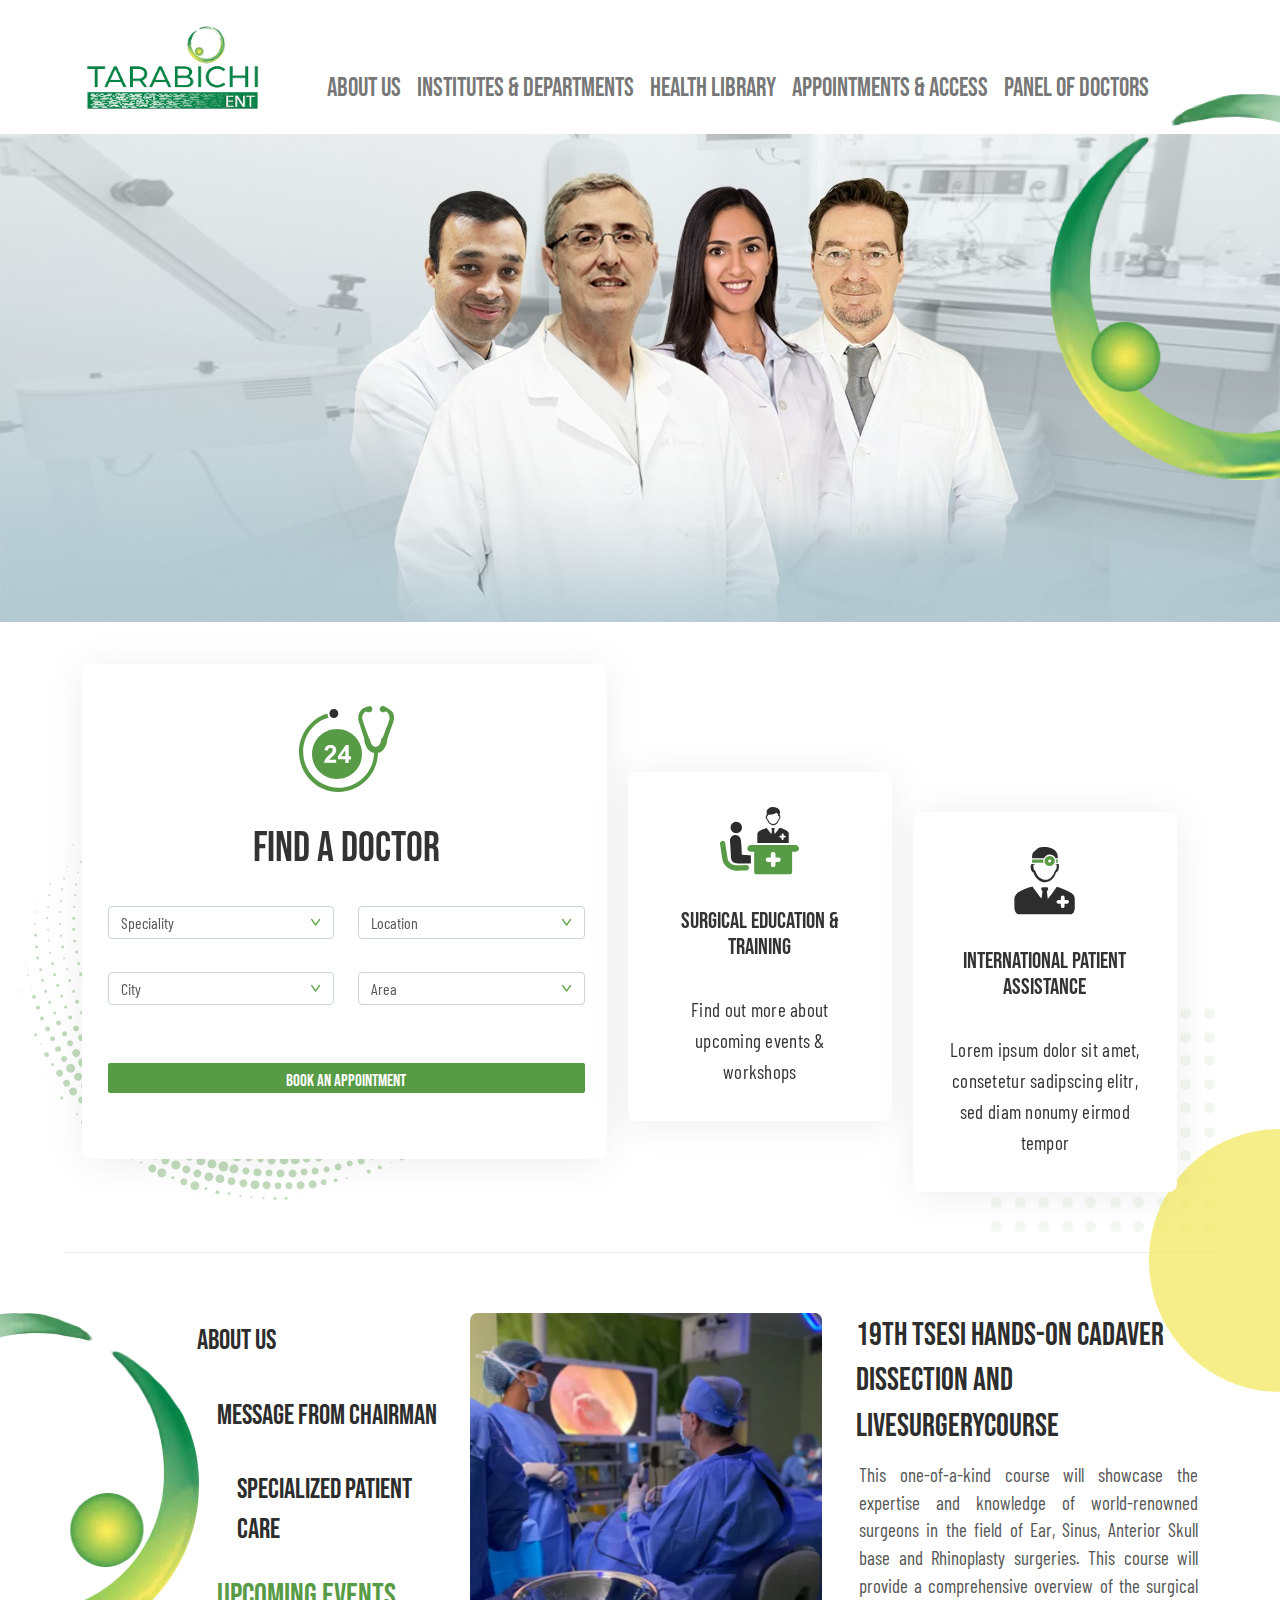
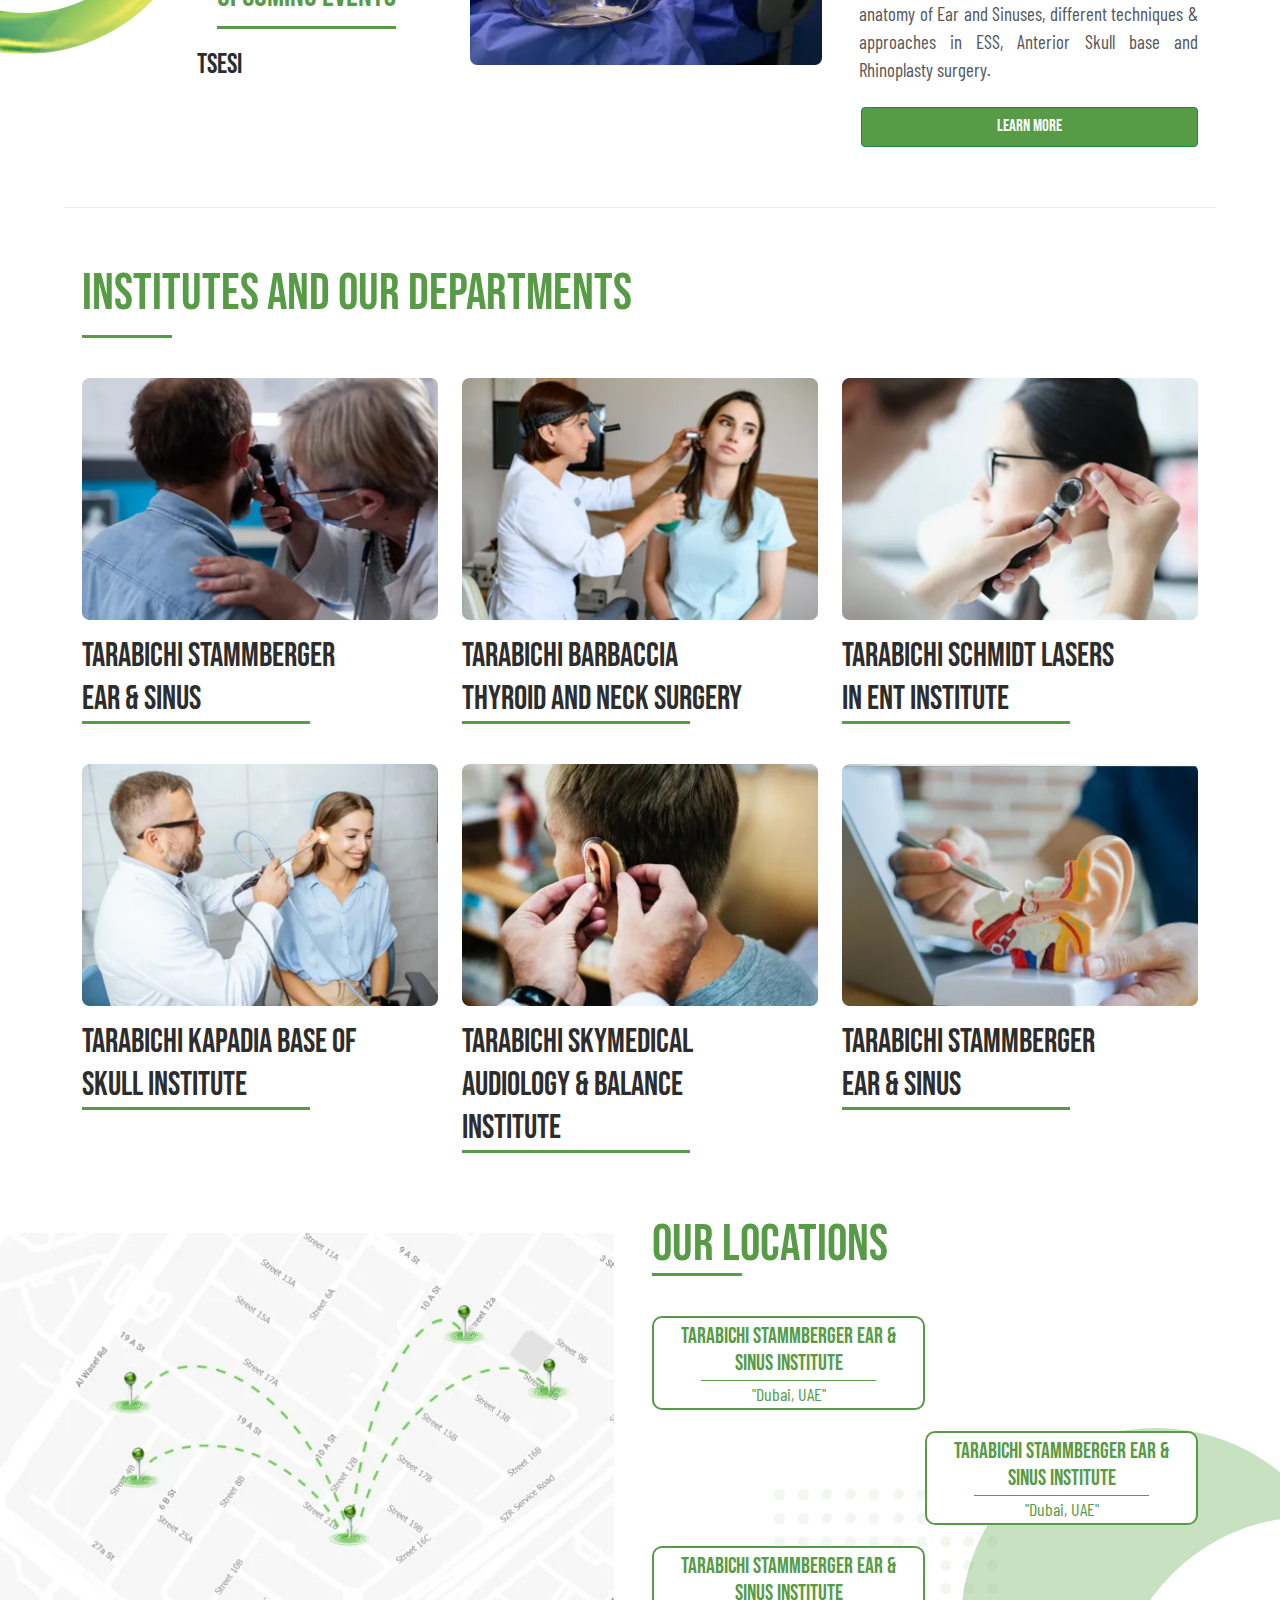
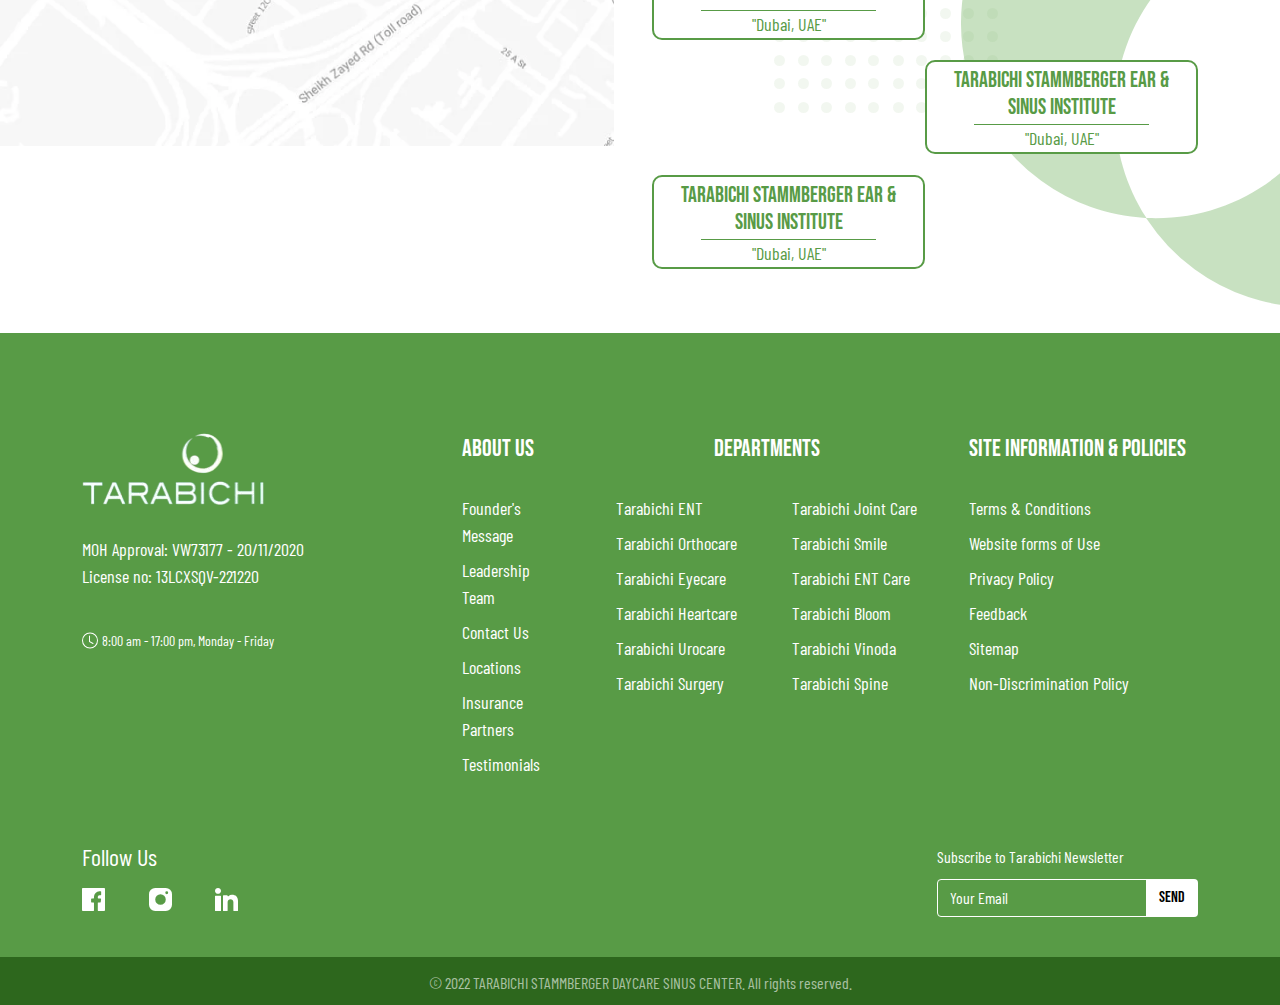
==== index.html @ d10fc3f1 "TOS start" ====
<!DOCTYPE html>
<html lang="en">
  <head>
    <meta charset="UTF-8" />
    <meta http-equiv="X-UA-Compatible" content="IE=edge" />
    <meta name="viewport" content="width=device-width, initial-scale=1.0" />
    <title>Tarabichi | Home</title>
    <link rel="stylesheet" href="assets/css/bootstrap.min.css" />
    <link rel="stylesheet" href="assets/css/home.css" />
  </head>
  <body>
    <!-- nav menu start -->
    <nav class="navbar navbar-expand-lg navbar-light bg-white">
      <div class="container">
        <a class="navbar-brand" href="/">
          <img src="assets/img/logo.svg" alt="" />
        </a>
        <button
          class="navbar-toggler"
          type="button"
          data-bs-toggle="collapse"
          data-bs-target="#navbarSupportedContent"
          aria-controls="navbarSupportedContent"
          aria-expanded="false"
          aria-label="Toggle navigation"
        >
          <span class="navbar-toggler-icon"></span>
        </button>
        <div
          class="collapse navbar-collapse justify-content-around"
          id="navbarSupportedContent"
        >
          <ul class="navbar-nav me-0 mb-2 mb-lg-0">
            <li class="nav-item">
              <a class="nav-link F-head" aria-current="page" href="about.html"
                >About us
              </a>
            </li>
            <li class="nav-item">
              <a class="nav-link F-head" href="institutes&Departments.html"
                >institutes & Departments</a
              >
            </li>
            <li class="nav-item">
              <a class="nav-link F-head" href="health-library.html"
                >health library</a
              >
            </li>
            <li class="nav-item">
              <a class="nav-link F-head" href="Appointment.html"
                >Appointments & Access</a
              >
            </li>
            <li class="nav-item">
              <a class="nav-link F-head" href="panel.html">Panel Of Doctors</a>
            </li>
          </ul>
        </div>
      </div>
    </nav>
    <!-- nav menu end -->

    <!-- Hero start -->
    <section class="hero">
      <div class="banner position-relative">
        <div
          id="carouselExampleFade"
          class="carousel slide"
          data-bs-ride="carousel"
          data-bs-interval="3000"
          data-bs-pause="false"
        >
          <div class="carousel-inner">
            <div class="carousel-item active">
              <img
                src="assets/img/banner.jpeg"
                class="d-block w-100"
                alt="banner1"
              />
            </div>
            <div class="carousel-item">
              <img
                src="assets/img/Banner1.jpeg"
                class="d-block w-100"
                alt="banner1"
              />
            </div>
            <div class="carousel-item">
              <img
                src="assets/img/Banner2.jpeg"
                class="d-block w-100"
                alt="banner2"
              />
            </div>
            <div class="carousel-item">
              <img
                src="assets/img/Banner3.jpg"
                class="d-block w-100"
                alt="banner3"
              />
            </div>
          </div>
        </div>
        <img
          src="assets/img/right-arch.webp"
          class="position-absolute right-arch d-none d-md-block"
          alt="logo icon"
        />
        <img
          src="assets/img/inner-ball.webp"
          class="position-absolute banner-green-ball d-none d-md-block"
          alt="logo icon ball"
        />
      </div>
    </section>

    <!-- find a doctor start -->
    <section class="find-a-doctor position-relative">
      <div class="container text-center d-md-flex align-items-start">
        <div class="scalable T-large mt-n100">
          <img src="assets/img/find-a-doctor-icon.svg" alt="icon" />
          <h1 class="title">Find a Doctor</h1>
          <form action="">
            <div class="row">
              <div class="col-md-6">
                <select class="form-select" aria-label="Default select example">
                  <option selected>Speciality</option>
                  <option value="1">One</option>
                  <option value="2">Two</option>
                  <option value="3">Three</option>
                </select>
              </div>
              <div class="col-md-6">
                <select class="form-select" aria-label="Default select example">
                  <option selected>Location</option>
                  <option value="1">One</option>
                  <option value="2">Two</option>
                  <option value="3">Three</option>
                </select>
              </div>
            </div>
            <div class="row">
              <div class="col-md-6">
                <select class="form-select" aria-label="Default select example">
                  <option selected>City</option>
                  <option value="1">One</option>
                  <option value="2">Two</option>
                  <option value="3">Three</option>
                </select>
              </div>
              <div class="col-md-6">
                <select class="form-select" aria-label="Default select example">
                  <option selected>Area</option>
                  <option value="1">One</option>
                  <option value="2">Two</option>
                  <option value="3">Three</option>
                </select>
              </div>
            </div>
            <button type="submit" class="Book-an-Appointment">
              Book an Appointment
            </button>
          </form>
        </div>
        <div class="scalable T-small mt-5 mt-md-2">
          <img src="assets/img/doctor-icon.svg" alt="icon" />
          <h1 class="title">Surgical Education & Training</h1>
          <p class="desc">Find out more about upcoming events & workshops</p>
        </div>
        <div class="scalable T-small mt-5 mt-md-5">
          <img src="assets/img/inter-icon.svg" alt="icon" />
          <h1 class="title">international patient assistance</h1>
          <p class="desc">
            Lorem ipsum dolor sit amet, consetetur sadipscing elitr, sed diam
            nonumy eirmod tempor
          </p>
        </div>
      </div>
      <img
        src="assets/img/pattern-circle.svg"
        alt="pattern"
        class="position-absolute pattern-circle img-fluid"
      />
      <img
        src="assets/img/pattern.svg"
        alt="pattern"
        class="position-absolute pattern"
      />
      <img
        src="assets/img/half-yellow-circle.svg"
        alt="pattern"
        class="position-absolute half-circle"
      />
    </section>
    <div class="divider"></div>
    <!-- about us start -->
    <!-- PC view -->
    <section class="about-us position-relative">
      <img
        src="assets/img/green-ball.webp"
        alt="logo ball"
        id="ball"
        class="d-none d-md-block"
      />
      <div class="container">
        <div class="d-md-flex align-items-start">
          <div
            class="nav flex-column nav-pills me-3 col-md-4"
            id="v-pills-tab"
            role="tablist"
            aria-orientation="vertical"
          >
            <a class="nav-link" href="/about.html" data-ball="first">
              About Us
            </a>
            <button
              class="nav-link"
              id="v-pills-message-tab"
              data-bs-toggle="pill"
              data-bs-target="#v-pills-message"
              type="button"
              role="tab"
              aria-controls="v-pills-message"
              aria-selected="false"
              data-ball="sec"
            >
              message from chairman
            </button>
            <button
              class="nav-link"
              id="v-pills-Specialized-tab"
              data-bs-toggle="pill"
              data-bs-target="#v-pills-Specialized"
              type="button"
              role="tab"
              aria-controls="v-pills-Specialized"
              aria-selected="false"
              data-ball="third"
            >
              Specialized Patient Care
            </button>
            <button
              class="nav-link active"
              id="v-pills-Events-tab"
              data-bs-toggle="pill"
              data-bs-target="#v-pills-Events"
              type="button"
              role="tab"
              aria-controls="v-pills-Events"
              aria-selected="false"
              data-ball="fourth"
            >
              Upcoming Events
            </button>
            <button
              class="nav-link"
              id="v-pills-tsesi-tab"
              data-bs-toggle="pill"
              data-bs-target="#v-pills-tsesi"
              type="button"
              role="tab"
              aria-controls="v-pills-tsesi"
              aria-selected="false"
              data-ball="fifth"
            >
              tsesi
            </button>
          </div>
          <div class="tab-content" id="v-pills-tabContent">
            <div
              class="tab-pane fade"
              id="v-pills-message"
              role="tabpanel"
              aria-labelledby="v-pills-message-tab"
            >
              <div class="row">
                <div class="col-md-6">
                  <img src="assets/img/tab1.webp" alt="doctors image" />
                </div>
                <div
                  class="col-md-6 d-flex flex-column justify-content-between"
                >
                  <h2 class="title">
                    19th TSESI Hands-On Cadaver Dissection And LiveSurgeryCourse
                  </h2>
                  <p class="desc">
                    This one-of-a-kind course will showcase the expertise and
                    knowledge of world-renowned surgeons in the field of Ear,
                    Sinus, Anterior Skull base and Rhinoplasty surgeries. This
                    course will provide a comprehensive overview of the surgical
                    anatomy of Ear and Sinuses, different techniques &
                    approaches in ESS, Anterior Skull base and Rhinoplasty
                    surgery.
                  </p>
                  <div class="d-grid gap-2">
                    <button class="btn btn-success" type="button">
                      Learn More
                    </button>
                  </div>
                </div>
              </div>
            </div>
            <div
              class="tab-pane fade"
              id="v-pills-Specialized"
              role="tabpanel"
              aria-labelledby="v-pills-Specialized-tab"
            >
              <div class="row">
                <div class="col-md-6">
                  <img src="assets/img/tab1.webp" alt="doctors image" />
                </div>
                <div
                  class="col-md-6 d-flex flex-column justify-content-between"
                >
                  <h2 class="title">
                    19th TSESI Hands-On Cadaver Dissection And LiveSurgeryCourse
                  </h2>
                  <p class="desc">
                    This one-of-a-kind course will showcase the expertise and
                    knowledge of world-renowned surgeons in the field of Ear,
                    Sinus, Anterior Skull base and Rhinoplasty surgeries. This
                    course will provide a comprehensive overview of the surgical
                    anatomy of Ear and Sinuses, different techniques &
                    approaches in ESS, Anterior Skull base and Rhinoplasty
                    surgery.
                  </p>
                  <div class="d-grid gap-2">
                    <button class="btn btn-success" type="button">
                      Learn More
                    </button>
                  </div>
                </div>
              </div>
            </div>
            <div
              class="tab-pane fade show active"
              id="v-pills-Events"
              role="tabpanel"
              aria-labelledby="v-pills-Events-tab"
            >
              <div class="row">
                <div class="col-md-6">
                  <img src="assets/img/tab1.webp" alt="doctors image" />
                </div>
                <div
                  class="col-md-6 d-flex flex-column justify-content-between"
                >
                  <h2 class="title">
                    19th TSESI Hands-On Cadaver Dissection And LiveSurgeryCourse
                  </h2>
                  <p class="desc">
                    This one-of-a-kind course will showcase the expertise and
                    knowledge of world-renowned surgeons in the field of Ear,
                    Sinus, Anterior Skull base and Rhinoplasty surgeries. This
                    course will provide a comprehensive overview of the surgical
                    anatomy of Ear and Sinuses, different techniques &
                    approaches in ESS, Anterior Skull base and Rhinoplasty
                    surgery.
                  </p>
                  <div class="d-grid gap-2">
                    <button class="btn btn-success" type="button">
                      Learn More
                    </button>
                  </div>
                </div>
              </div>
            </div>
            <div
              class="tab-pane fade"
              id="v-pills-tsesi"
              role="tabpanel"
              aria-labelledby="v-pills-tsesi-tab"
            >
              <div class="row">
                <div class="col-md-6">
                  <img src="assets/img/tab1.webp" alt="doctors image" />
                </div>
                <div
                  class="col-md-6 d-flex flex-column justify-content-between"
                >
                  <h2 class="title">
                    19th TSESI Hands-On Cadaver Dissection And LiveSurgeryCourse
                  </h2>
                  <p class="desc">
                    This one-of-a-kind course will showcase the expertise and
                    knowledge of world-renowned surgeons in the field of Ear,
                    Sinus, Anterior Skull base and Rhinoplasty surgeries. This
                    course will provide a comprehensive overview of the surgical
                    anatomy of Ear and Sinuses, different techniques &
                    approaches in ESS, Anterior Skull base and Rhinoplasty
                    surgery.
                  </p>
                  <div class="d-grid gap-2">
                    <button class="btn btn-success" type="button">
                      Learn More
                    </button>
                  </div>
                </div>
              </div>
            </div>
          </div>
        </div>
      </div>
    </section>
    <div class="divider"></div>
    <!-- Institutes start -->
    <section class="Institutes">
      <div class="container">
        <a href="institutes&Departments.html"
          ><h2 class="title">Institutes and our departments</h2></a
        >
        <div class="row">
          <div class="col-md-4">
            <a href="#">
              <div class="spe-box">
                <img src="assets/img/ear1.webp" alt="speciality image" />
                <h3>Tarabichi Stammberger Ear & Sinus</h3>
              </div>
            </a>
          </div>
          <div class="col-md-4">
            <a href="#"
              ><div class="spe-box">
                <img src="assets/img/ear2.webp" alt="speciality image" />
                <h3>Tarabichi Barbaccia Thyroid And Neck Surgery</h3>
              </div></a
            >
          </div>
          <div class="col-md-4">
            <a href="#"
              ><div class="spe-box">
                <img src="assets/img/ear3.webp" alt="speciality image" />
                <h3>Tarabichi Schmidt Lasers in ENT Institute</h3>
              </div></a
            >
          </div>
          <div class="col-md-4">
            <a href="#"
              ><div class="spe-box">
                <img src="assets/img/ear4.webp" alt="speciality image" />
                <h3>Tarabichi Kapadia Base of Skull Institute</h3>
              </div></a
            >
          </div>
          <div class="col-md-4">
            <a href="#"
              ><div class="spe-box">
                <img src="assets/img/ear5.webp" alt="speciality image" />
                <h3>Tarabichi Skymedical Audiology & Balance Institute</h3>
              </div></a
            >
          </div>
          <div class="col-md-4">
            <a href="#"
              ><div class="spe-box">
                <img src="assets/img/ear6.webp" alt="speciality image" />
                <h3>Tarabichi Stammberger Ear & Sinus</h3>
              </div></a
            >
          </div>
        </div>
      </div>
    </section>

    <!-- Locations start -->
    <section class="locations position-relative">
      <img
        src="assets/img/map.webp"
        alt="map"
        class="position-absolute top-0 start-0 d-none d-md-block"
        width="48%"
      />
      <div class="container">
        <div class="row justify-content-end">
          <div class="col-md-6 d-md-none">
            <img src="assets/img/map.webp" alt="map" class="img-fluid" />
          </div>
          <div class="col-md-6">
            <h2 class="title">Our Locations</h2>
            <div class="cards d-flex flex-column justify-content-between">
              <a href="#" class="address text-center">
                <h4>TARABICHI STAMMBERGER EAR & SINUS INSTITUTE</h4>
                <h5>"Dubai, UAE"</h5>
              </a>
              <a href="#" class="address text-center align-self-end">
                <h4>TARABICHI STAMMBERGER EAR & SINUS INSTITUTE</h4>
                <h5>"Dubai, UAE"</h5>
              </a>
              <a href="#" class="address text-center">
                <h4>TARABICHI STAMMBERGER EAR & SINUS INSTITUTE</h4>
                <h5>"Dubai, UAE"</h5>
              </a>
              <a href="#" class="address text-center align-self-end">
                <h4>TARABICHI STAMMBERGER EAR & SINUS INSTITUTE</h4>
                <h5>"Dubai, UAE"</h5>
              </a>
              <a href="#" class="address text-center">
                <h4>TARABICHI STAMMBERGER EAR & SINUS INSTITUTE</h4>
                <h5>"Dubai, UAE"</h5>
              </a>
            </div>
          </div>
        </div>
      </div>
      <img
        src="assets/img/pattern.svg"
        alt="pattern"
        class="position-absolute pattern"
      />
      <img
        src="assets/img/locations-bg.svg"
        alt="pattern"
        class="position-absolute infinity"
      />
    </section>
    <footer class="text-white">
      <div class="container">
        <div class="row">
          <div class="col-md-4">
            <img src="assets/img/logo-w.webp" alt="White logo" />
            <p class="info">
              MOH Approval: VW73177 - 20/11/2020 <br />
              License no: 13LCXSQV-221220
            </p>
            <p class="time d-flex">
              <img src="assets/img/clock.svg" alt="clock" class="pe-1" /> 8:00
              am - 17:00 pm, Monday - Friday
            </p>
          </div>
          <div class="col-md-8">
            <div class="row">
              <div class="col-md-2">
                <h5>about us</h5>
                <ul>
                  <li><a href="#"> Founder's Message</a></li>
                  <li><a href="#"> Leadership Team</a></li>
                  <li><a href="#"> Contact Us</a></li>
                  <li><a href="#"> Locations</a></li>
                  <li><a href="#"> Insurance Partners</a></li>
                  <li><a href="#"> Testimonials</a></li>
                </ul>
              </div>
              <div class="col-md-6">
                <h5 class="text-md-center">Departments</h5>
                <div
                  class="d-flex justify-content-between justify-content-md-around"
                >
                  <ul>
                    <li><a href="#"> Tarabichi ENT</a></li>
                    <li><a href="#"> Tarabichi Orthocare</a></li>
                    <li><a href="#"> Tarabichi Eyecare</a></li>
                    <li><a href="#"> Tarabichi Heartcare</a></li>
                    <li><a href="#"> Tarabichi Urocare</a></li>
                    <li><a href="#"> Tarabichi Surgery</a></li>
                  </ul>
                  <ul>
                    <li><a href="#"> Tarabichi Joint Care</a></li>
                    <li><a href="#"> Tarabichi Smile</a></li>
                    <li><a href="#"> Tarabichi ENT Care</a></li>
                    <li><a href="#"> Tarabichi Bloom</a></li>
                    <li><a href="#"> Tarabichi Vinoda</a></li>
                    <li><a href="#"> Tarabichi Spine</a></li>
                  </ul>
                </div>
              </div>
              <div class="col-md-4">
                <h5>Site Information & Policies</h5>
                <ul>
                  <li><a href="TOS.html">Terms & Conditions</a></li>
                  <li><a href="#"> Website forms of Use</a></li>
                  <li><a href="#"> Privacy Policy</a></li>
                  <li><a href="#"> Feedback</a></li>
                  <li><a href="#"> Sitemap</a></li>
                  <li><a href="#"> Non-Discrimination Policy</a></li>
                </ul>
              </div>
            </div>
          </div>
        </div>
        <div class="row pt-5 pb-4 justify-content-between">
          <div class="col-md-6">
            <h4 class="social-h">Follow Us</h4>
            <div class="social">
              <a href="#"
                ><img src="assets/img/facebook.svg" alt="facebook"
              /></a>
              <a href="#"
                ><img src="assets/img/instagram.svg" alt="instagram"
              /></a>
              <a href="#"
                ><img src="assets/img/linkedin.svg" alt="linkedin"
              /></a>
            </div>
          </div>
          <div class="col-md-3">
            <h4 class="Subscribe pt-4 pt-md-0">
              Subscribe to Tarabichi Newsletter
            </h4>
            <form action="#">
              <div class="input-group mb-3">
                <input
                  type="text"
                  class="form-control"
                  placeholder="Your Email"
                />
                <button class="btn" type="submit">Send</button>
              </div>
            </form>
          </div>
        </div>
      </div>
      <div class="copyright text-center">
        <p class="m-0 pb-2 pt-1">
          © 2022 TARABICHI STAMMBERGER DAYCARE SINUS CENTER. All rights
          reserved.
        </p>
      </div>
    </footer>
    <script src="assets/js/bootstrap.min.js"></script>
    <script src="assets/js/jquery.js"></script>
    <script src="assets/js/main.js"></script>
  </body>
</html>
---- assets/css/home.css ----
* {
  padding: 0;
  margin: 0;
}

:root {
  --greyish-brown: #565656;
  --mid-green: #589b46;
  --vibrant-green-8: rgba(34, 216, 9, 0.08);
  --green: #3cb71b;
  --off-white: #f9fcf8;
  --yellowish-tan: #f6ef89;
  --text:#333;
}

@font-face {
  font-family: BebasNeue;
  src: url(../fonts/BebasNeue-Regular.ttf);
}

@font-face {
  font-family: BarlowCondensed;
  src: url(../fonts/BarlowCondensed-Regular.ttf);
}

body {
  font-family: BarlowCondensed, sans-serif;
}

.C-green {
  color: var(--mid-green) !important;
}

.F-head {
  font-family: BebasNeue, sans-serif;
}

.mt-n100 {
  margin-top: -100px !important;
}

@media (max-width: 786px) {
  .mt-n100 {
    margin-top: 0 !important;
  }
}

.divider {
  width: 90%;
  height: 1px;
  background-color: #eee;
  margin: 60px auto;
}

.navbar-brand img {
  width: 180px;
}

.navbar {
  padding-bottom: 0;
}

.navbar .nav-link {
  -webkit-transition: 500ms;
  transition: 500ms;
  font-size: 26px;
  color: var(--text);
  padding: 23px 10px;
}

.navbar .nav-link.active, .navbar .nav-link:hover {
  color: var(--mid-green) !important;
  border-bottom: 6px solid var(--mid-green);
}

.navbar-nav {
  margin-top: 35px;
}

.zn-1 {
  z-index: -1;
}

.abso-0-0 {
  left: -315px;
  top: -320px;
}

/* hero start */
.hero {
  overflow-x: clip;
  min-height: 630px;
}

@media (max-width: 786px) {
  .hero {
    min-height: unset;
  }
}

.hero .right-arch {
  top: -40px;
  right: 0px;
}

@media (max-width: 768px) {
  .hero .right-arch {
    top: 0;
  }
}

@-webkit-keyframes banner-icon-rotate {
  0% {
    -webkit-transform: rotateZ(100deg);
            transform: rotateZ(100deg);
    right: 0px;
    width: 210px;
  }
  50% {
    -webkit-transform: rotateZ(-50deg);
            transform: rotateZ(-50deg);
    right: -70px;
    width: 215px;
    top: 80px;
  }
  100% {
    -webkit-transform: rotateZ(100deg);
            transform: rotateZ(100deg);
    right: 0px;
    width: 210px;
  }
}

@keyframes banner-icon-rotate {
  0% {
    -webkit-transform: rotateZ(100deg);
            transform: rotateZ(100deg);
    right: 0px;
    width: 210px;
  }
  50% {
    -webkit-transform: rotateZ(-50deg);
            transform: rotateZ(-50deg);
    right: -70px;
    width: 215px;
    top: 80px;
  }
  100% {
    -webkit-transform: rotateZ(100deg);
            transform: rotateZ(100deg);
    right: 0px;
    width: 210px;
  }
}

.hero .banner-green-ball {
  top: 70px;
  right: 0;
  width: 210px;
  -webkit-animation: banner-icon-rotate 6s infinite ease-in-out;
          animation: banner-icon-rotate 6s infinite ease-in-out;
}

/* hero end */
.find-a-doctor {
  min-height: 410px;
}

.find-a-doctor .scalable {
  margin: 0 21px 0 0;
  border-radius: 8px;
  -webkit-box-shadow: 0 3px 40px 0 rgba(0, 0, 0, 0.07);
          box-shadow: 0 3px 40px 0 rgba(0, 0, 0, 0.07);
  background-color: #fff;
  -webkit-transition: all 500ms;
  transition: all 500ms;
  z-index: 9999;
  position: relative;
}

.find-a-doctor .pattern-circle {
  bottom: -10px;
  left: 0;
}

.find-a-doctor .pattern {
  bottom: -40px;
  right: 65px;
}

.find-a-doctor .half-circle {
  bottom: -200px;
  right: 0;
}

.find-a-doctor .T-large {
  font-size: 42px;
  padding: 42px 22px 58px 26px;
}

@media (min-width: 768px) {
  .find-a-doctor .T-large {
    width: 50%;
  }
}

.find-a-doctor .T-small {
  font-size: 23px;
  padding: 35px 25px 34px;
}

@media (min-width: 768px) {
  .find-a-doctor .T-small {
    width: 25%;
  }
}

.find-a-doctor .form-select {
  font-size: 16px;
  margin-bottom: 33px;
  font-weight: normal;
  font-stretch: condensed;
  font-style: normal;
  line-height: normal;
  letter-spacing: normal;
  color: var(--greyish-brown);
  background-image: url(../img/icon-drop-down.svg);
  background-size: auto;
}

.find-a-doctor .form-select:focus {
  border-color: var(--mid-green);
  outline: 0;
  -webkit-box-shadow: 0 0 0 0 transparent;
          box-shadow: 0 0 0 0 transparent;
}

.find-a-doctor .Book-an-Appointment {
  font-family: BebasNeue;
  font-size: 17px;
  font-weight: normal;
  font-stretch: normal;
  font-style: normal;
  line-height: normal;
  letter-spacing: normal;
  color: #fff;
  background-color: var(--mid-green);
  width: 100%;
  border: 2px solid var(--mid-green);
  border-radius: 2px;
  padding-top: 6px;
  -webkit-transition: 500ms;
  transition: 500ms;
}

.find-a-doctor .Book-an-Appointment:hover {
  background-color: transparent;
  color: var(--mid-green);
}

.find-a-doctor .title {
  margin: 33px 0 33px;
  font-family: BebasNeue;
  font-size: 100%;
  font-weight: normal;
  font-stretch: normal;
  font-style: normal;
  line-height: 1.14;
  letter-spacing: normal;
  color: var(--text);
}

.find-a-doctor .desc {
  margin: 17px 6px 0;
  font-size: 19px;
  line-height: 1.64;
  letter-spacing: 0.28px;
  text-align: center;
  color: var(--text);
}

.about-us > img {
  position: absolute;
  -webkit-transition: all 500ms;
  transition: all 500ms;
  z-index: -1;
  top: 180px;
  left: 70px;
}

.about-us .first {
  top: 35px;
  left: 45px;
}

.about-us .sec {
  top: 80px;
  left: 75px;
}

.about-us .third {
  top: 135px;
  left: 85px;
}

.about-us .fourth {
  top: 180px;
  left: 70px;
}

.about-us .fifth {
  top: 200px;
  left: 50px;
}

@media (min-width: 768px) {
  .about-us .nav::before {
    content: "";
    background-image: url(../img/left-arch.webp);
    width: 230px;
    height: 386px;
    position: absolute;
    background-repeat: no-repeat;
    left: 0;
    z-index: -1;
  }
}

.about-us .nav .nav-link {
  -o-object-fit: contain;
     object-fit: contain;
  font-family: BebasNeue;
  font-size: 28px;
  line-height: 1.41;
  color: #2d2d2d;
  text-align: left;
  width: -webkit-fit-content;
  width: -moz-fit-content;
  width: fit-content;
  text-shadow: 0px 0px 10px white;
}

.about-us .nav .nav-link::after {
  content: "";
  width: 0;
  height: 3px;
  background-color: var(--mid-green);
  display: block;
  margin: 16px 0 0;
  -webkit-transition: all 500ms;
  transition: all 500ms;
}

.about-us .nav .nav-link:hover {
  color: var(--mid-green);
}

.about-us .nav .nav-link:hover::after {
  width: 50%;
}

@media (min-width: 786px) {
  .about-us .nav .nav-link:first-child {
    padding-left: 115px;
  }
  .about-us .nav .nav-link:nth-child(2) {
    padding-left: 135px;
  }
  .about-us .nav .nav-link:nth-child(3) {
    padding-left: 155px;
  }
  .about-us .nav .nav-link:nth-child(4) {
    padding-left: 135px;
  }
  .about-us .nav .nav-link:nth-child(5) {
    padding-left: 115px;
  }
}

.about-us .nav .nav-link.active {
  font-size: 32px;
  line-height: 0.8;
  color: var(--mid-green);
  background-color: transparent;
}

.about-us .nav .nav-link.active::after {
  width: 100%;
}

.about-us .tab-content .title {
  margin: 0 30px 0 10px;
  font-family: BebasNeue;
  font-size: 32px;
  line-height: 1.41;
  color: #2d2d2d;
}

.about-us .tab-content .desc {
  margin: 12px 0 23px 13px;
  font-size: 19px;
  font-stretch: condensed;
  line-height: 1.47;
  color: var(--greyish-brown);
  text-align: justify;
}

.about-us .tab-content .btn-success {
  background-color: var(--mid-green);
  font-family: BebasNeue;
  font-size: 17px;
  color: #fff;
  margin-left: 15px;
}

.about-us .tab-pane img {
  width: 100%;
}

.Institutes a {
  text-decoration: none;
}

.Institutes .title {
  margin-bottom: 40px;
  -o-object-fit: contain;
     object-fit: contain;
  font-family: BebasNeue;
  font-size: 51px;
  line-height: 1;
  color: var(--mid-green);
  width: -webkit-fit-content;
  width: -moz-fit-content;
  width: fit-content;
}

.Institutes .title::after {
  content: "";
  width: 90px;
  height: 3px;
  background-color: var(--mid-green);
  display: block;
  margin: 16px 0 0;
  -webkit-transition: all 500ms;
  transition: all 500ms;
}

.Institutes .title:hover::after {
  width: 100%;
}

.Institutes .spe-box img {
  width: 100%;
}

.Institutes .spe-box h3 {
  font-family: BebasNeue;
  font-size: 33px;
  line-height: 1.3;
  color: #2d2d2d;
  font-weight: 500;
  width: 80%;
  margin-top: 15px;
}

.Institutes .spe-box h3::after {
  content: "";
  width: 80%;
  height: 3px;
  background-color: var(--mid-green);
  display: block;
  -webkit-transition: all 500ms;
  transition: all 500ms;
  margin-bottom: 40px;
}

.locations {
  margin: 40px 0 60px;
  min-height: 640px;
}

.locations .pattern {
  bottom: 25%;
  right: 22%;
}

.locations .infinity {
  bottom: -5%;
  right: 0;
}

.locations .title {
  font-family: BebasNeue;
  font-size: 51px;
  line-height: 0.47;
  color: var(--mid-green);
  width: -webkit-fit-content;
  width: -moz-fit-content;
  width: fit-content;
}

.locations .title::after {
  content: "";
  width: 90px;
  height: 3px;
  background-color: var(--mid-green);
  display: block;
  margin: 16px 0 40px;
  -webkit-transition: all 500ms;
  transition: all 500ms;
}

.locations .title:hover::after {
  width: 100%;
}

.locations .cards {
  height: 100%;
}

.locations .cards a {
  display: block;
  text-decoration: none;
}

.locations .address {
  padding: 5px 25px 0;
  width: 50%;
  border: 2px solid var(--mid-green);
  border-radius: 10px;
  background: #fff;
  z-index: 9;
  color: var(--mid-green);
  -webkit-transition: all 500ms;
  transition: all 500ms;
}

.locations .address:hover {
  background-color: var(--mid-green);
  color: #fff;
}

.locations .address h4 {
  font-family: BebasNeue;
  font-size: 22px;
  line-height: 1.23;
  margin: 0;
  text-decoration: none;
}

.locations .address h4::after {
  content: "";
  width: 80%;
  height: 1px;
  background-color: var(--mid-green);
  display: block;
  margin: 3px auto 0;
}

.locations .address h5 {
  font-size: 18px;
  line-height: 1.5;
  margin: 0;
  text-decoration: none;
}

footer {
  background-color: var(--mid-green);
  padding-top: 100px;
}

footer .info {
  font-size: 18px;
  line-height: 1.5;
  margin: 30px 0 40px;
}

footer .time {
  font-size: 14px;
}

footer h5 {
  font-family: BebasNeue;
  font-size: 24px;
  line-height: 1.33;
  margin-bottom: 30px;
  text-transform: uppercase;
}

footer ul {
  list-style: none;
  padding-left: 0;
}

footer li {
  font-size: 14px;
  line-height: 1.29;
  margin-bottom: 7px;
}

footer li a {
  text-decoration: none;
  color: #fff;
  font-size: 18px;
  line-height: 1.5;
}

footer li a::after {
  content: "";
  width: 0px;
  height: 1px;
  background-color: #fff;
  display: block;
  -webkit-transition: all 500ms;
  transition: all 500ms;
}

footer li a:hover {
  color: #fff;
}

footer li a:hover::after {
  width: 30px;
}

footer .social-h {
  font-size: 24px;
  line-height: 1.17;
  margin-bottom: 15px;
}

footer .social img {
  padding-right: 40px;
  height: 23px;
  -webkit-transition: all 500ms;
  transition: all 500ms;
}

footer .social img:hover {
  -webkit-transform: scale(1.1);
          transform: scale(1.1);
}

footer .Subscribe {
  font-size: 16px;
  line-height: 1.75;
}

footer .form-control {
  color: #fff;
  background-color: transparent;
  border-color: #fff;
}

footer .form-control:focus {
  border-color: #fff;
  -webkit-box-shadow: 0 0 0 0;
          box-shadow: 0 0 0 0;
  background-color: transparent;
  color: #fff;
}

footer ::-webkit-input-placeholder {
  color: #fff !important;
  opacity: .8;
}

footer :-ms-input-placeholder {
  color: #fff !important;
  opacity: .8;
}

footer ::-ms-input-placeholder {
  color: #fff !important;
  opacity: .8;
}

footer ::placeholder {
  color: #fff !important;
  opacity: .8;
}

footer :-ms-input-placeholder {
  color: #fff !important;
}

footer ::-ms-input-placeholder {
  color: #fff !important;
}

footer .btn {
  background-color: #fff;
  color: #000;
  font-family: BebasNeue;
}

footer .copyright {
  background-color: #2d671d;
  padding: 10px 0 2px;
  color: rgba(255, 255, 255, 0.6);
}
/*# sourceMappingURL=home.css.map */
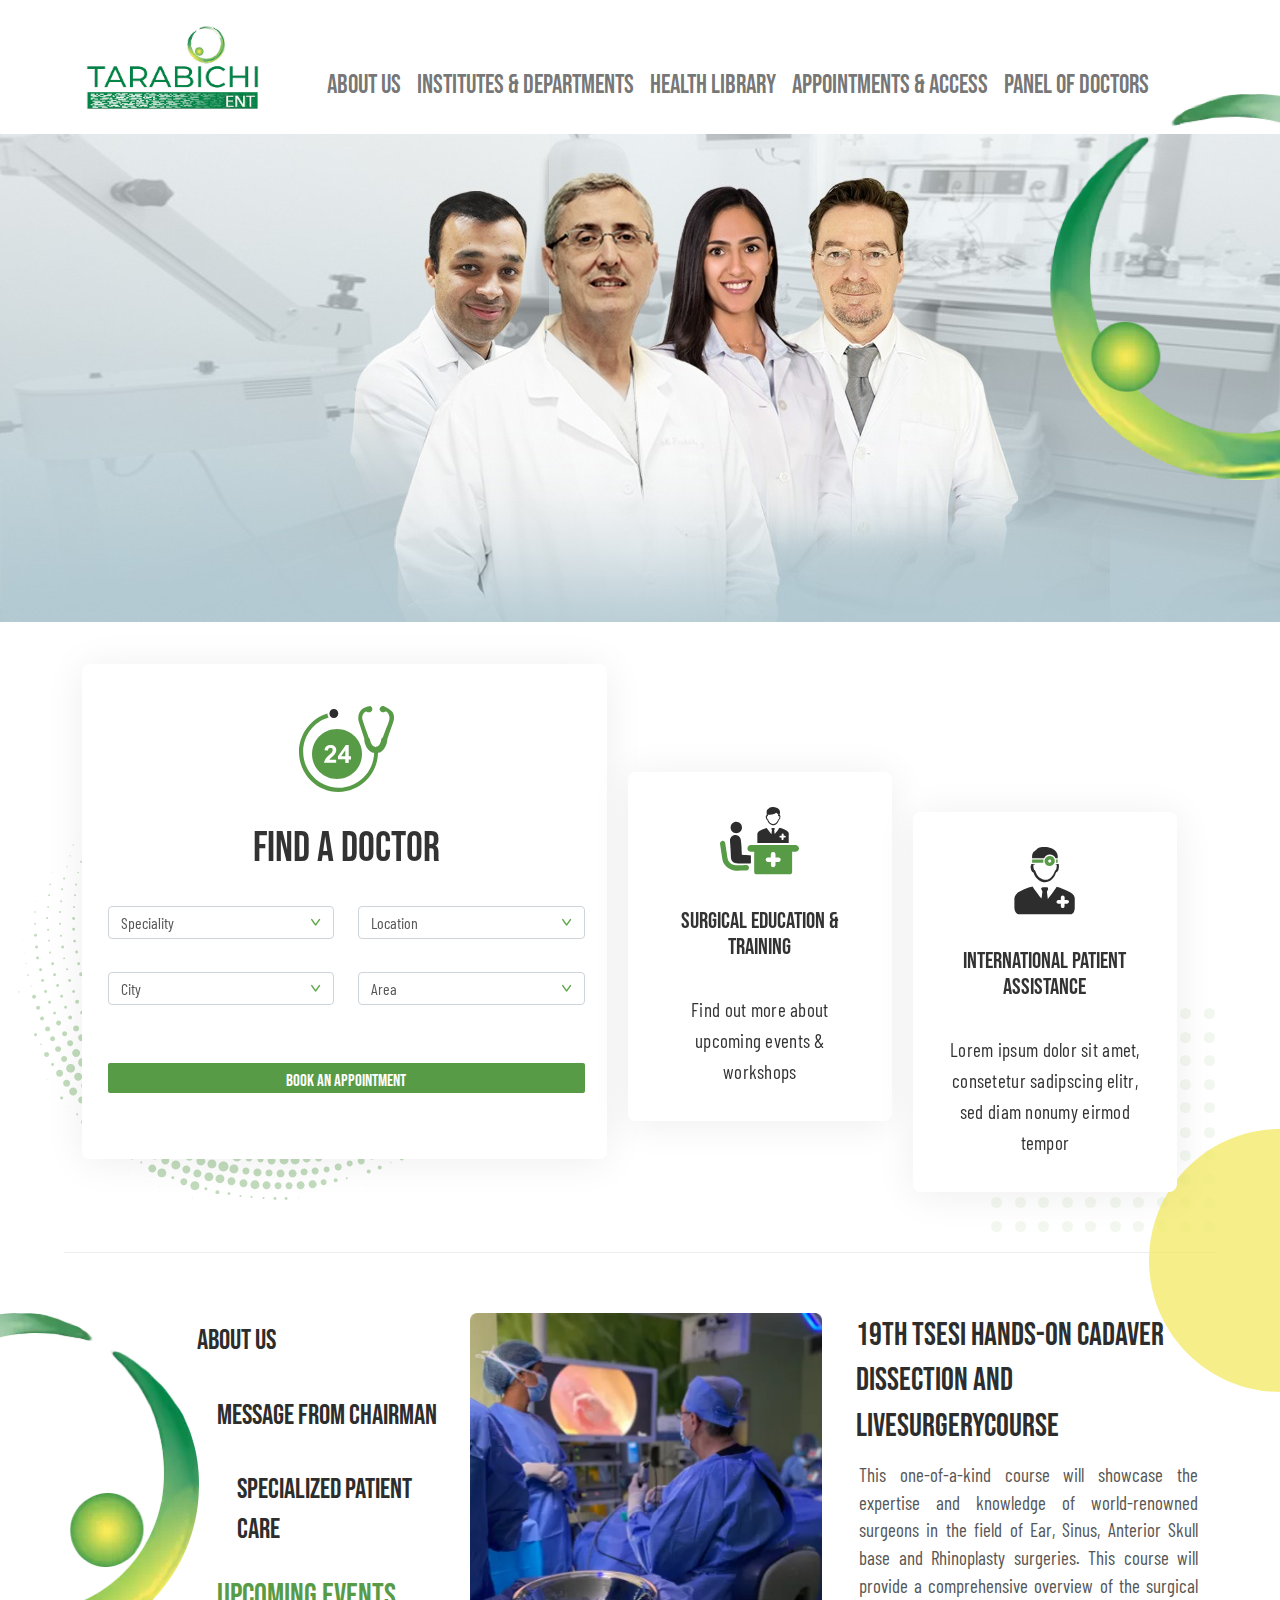
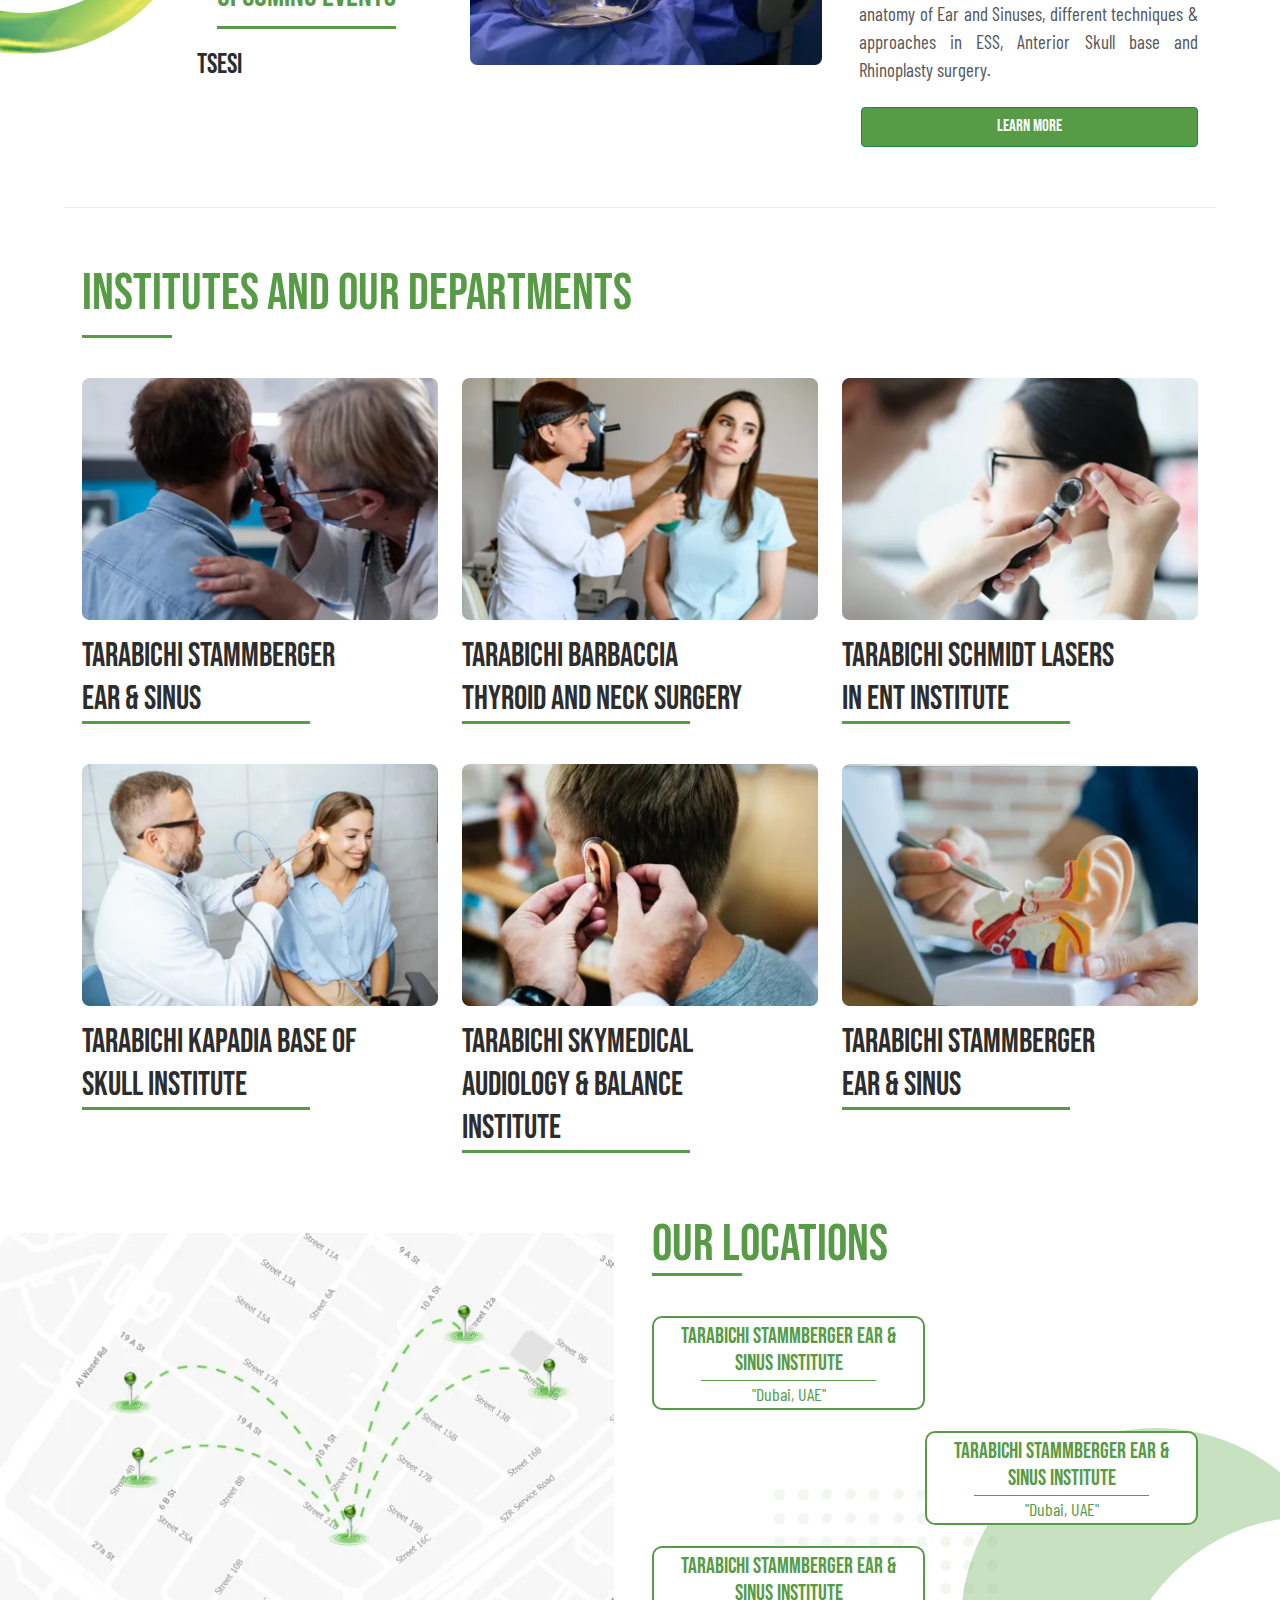
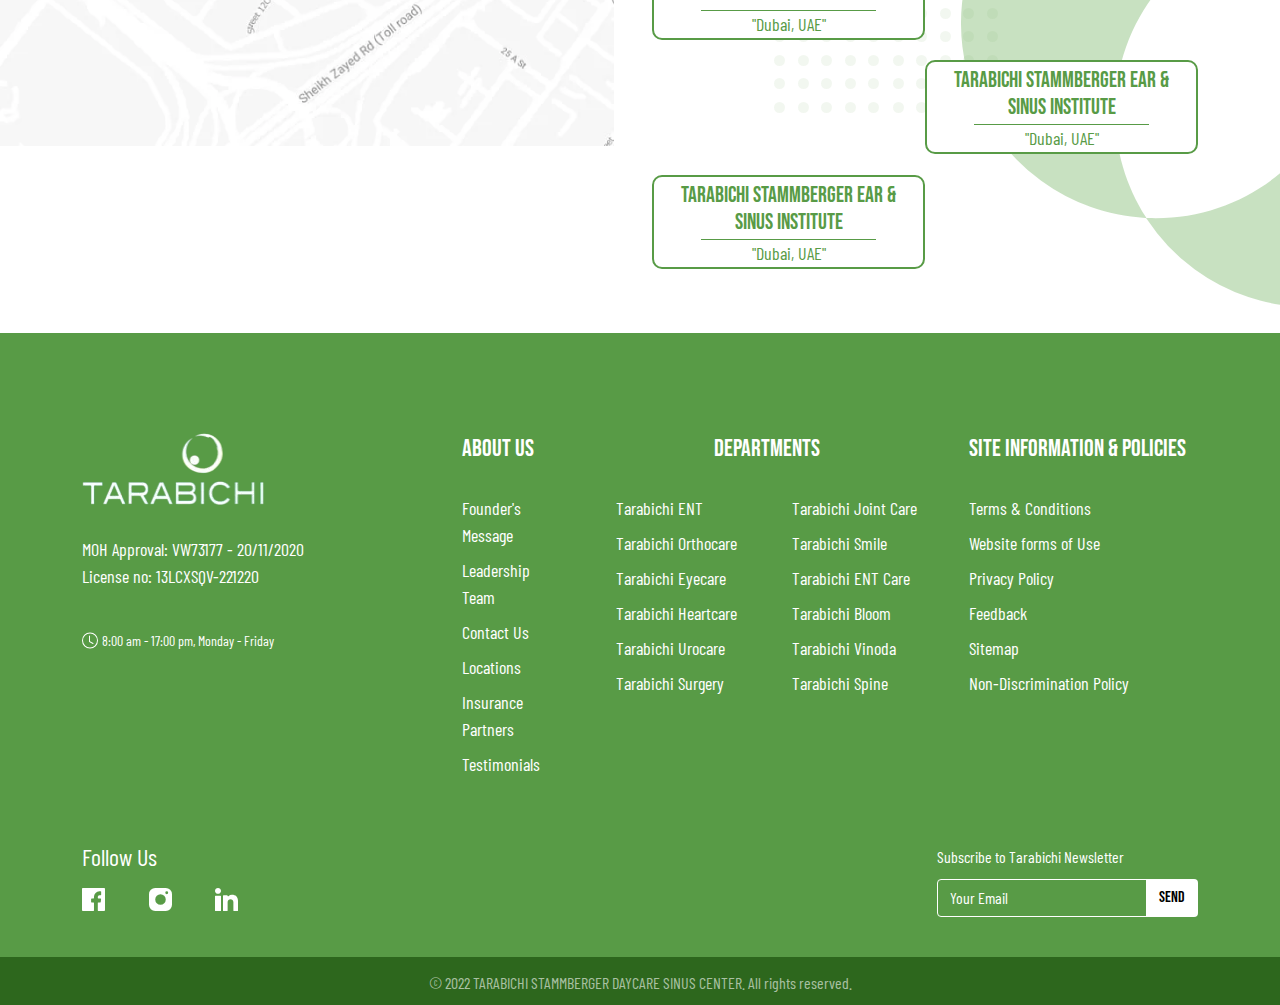
==== commit 94ca78a3: "leads to special tabs" ====
--- a/index.html
+++ b/index.html
@@ -12,7 +12,7 @@
     <!-- nav menu start -->
     <nav class="navbar navbar-expand-lg navbar-light bg-white">
       <div class="container">
-        <a class="navbar-brand" href="/">
+        <a class="navbar-brand" href="https://happenize.net/tarabichi/">
           <img src="assets/img/logo.svg" alt="" />
         </a>
         <button
@@ -210,7 +210,7 @@
             role="tablist"
             aria-orientation="vertical"
           >
-            <a class="nav-link" href="/about.html" data-ball="first">
+            <a class="nav-link" href="about.html" data-ball="first">
               About Us
             </a>
             <button
@@ -252,7 +252,7 @@
             >
               Upcoming Events
             </button>
-            <button
+            <!-- <button
               class="nav-link"
               id="v-pills-tsesi-tab"
               data-bs-toggle="pill"
@@ -264,7 +264,8 @@
               data-ball="fifth"
             >
               tsesi
-            </button>
+            </button> -->
+            <a class="nav-link" href="#" data-ball="first"> tsesi </a>
           </div>
           <div class="tab-content" id="v-pills-tabContent">
             <div
@@ -272,6 +273,117 @@
               id="v-pills-message"
               role="tabpanel"
               aria-labelledby="v-pills-message-tab"
+            >
+              <div class="row">
+                <div class="col-md-6">
+                  <img src="assets/img/tab1.webp" alt="doctors image" />
+                </div>
+                <div
+                  class="col-md-6 d-flex flex-column justify-content-between"
+                >
+                  <h2 class="title">
+                    19th TSESI Hands-On Cadaver Dissection And LiveSurgeryCourse
+                  </h2>
+                  <p class="desc">
+                    This one-of-a-kind course will showcase the expertise and
+                    knowledge of world-renowned surgeons in the field of Ear,
+                    Sinus, Anterior Skull base and Rhinoplasty surgeries. This
+                    course will provide a comprehensive overview of the surgical
+                    anatomy of Ear and Sinuses, different techniques &
+                    approaches in ESS, Anterior Skull base and Rhinoplasty
+                    surgery.
+                  </p>
+                  <div class="d-grid gap-2">
+                    <a
+                      href="/about.html#messages"
+                      class="btn btn-success"
+                      type="button"
+                    >
+                      Learn More
+                    </a>
+                  </div>
+                </div>
+              </div>
+            </div>
+            <div
+              class="tab-pane fade"
+              id="v-pills-Specialized"
+              role="tabpanel"
+              aria-labelledby="v-pills-Specialized-tab"
+            >
+              <div class="row">
+                <div class="col-md-6">
+                  <img src="assets/img/tab1.webp" alt="doctors image" />
+                </div>
+                <div
+                  class="col-md-6 d-flex flex-column justify-content-between"
+                >
+                  <h2 class="title">
+                    19th TSESI Hands-On Cadaver Dissection And LiveSurgeryCourse
+                  </h2>
+                  <p class="desc">
+                    This one-of-a-kind course will showcase the expertise and
+                    knowledge of world-renowned surgeons in the field of Ear,
+                    Sinus, Anterior Skull base and Rhinoplasty surgeries. This
+                    course will provide a comprehensive overview of the surgical
+                    anatomy of Ear and Sinuses, different techniques &
+                    approaches in ESS, Anterior Skull base and Rhinoplasty
+                    surgery.
+                  </p>
+                  <div class="d-grid gap-2">
+                    <a
+                      href="health-library.html"
+                      class="btn btn-success events-lead"
+                      type="button"
+                    >
+                      Learn More
+                    </a>
+                  </div>
+                </div>
+              </div>
+            </div>
+            <div
+              class="tab-pane fade show active"
+              id="v-pills-Events"
+              role="tabpanel"
+              aria-labelledby="v-pills-Events-tab"
+            >
+              <div class="row">
+                <div class="col-md-6">
+                  <img src="assets/img/tab1.webp" alt="doctors image" />
+                </div>
+                <div
+                  class="col-md-6 d-flex flex-column justify-content-between"
+                >
+                  <h2 class="title">
+                    19th TSESI Hands-On Cadaver Dissection And LiveSurgeryCourse
+                  </h2>
+                  <p class="desc">
+                    This one-of-a-kind course will showcase the expertise and
+                    knowledge of world-renowned surgeons in the field of Ear,
+                    Sinus, Anterior Skull base and Rhinoplasty surgeries. This
+                    course will provide a comprehensive overview of the surgical
+                    anatomy of Ear and Sinuses, different techniques &
+                    approaches in ESS, Anterior Skull base and Rhinoplasty
+                    surgery.
+                  </p>
+                  <div class="d-grid gap-2">
+                    <a
+                      href="health-library.html"
+                      class="btn btn-success events-lead"
+                      type="button"
+                    >
+                      Learn More
+                    </a>
+                  </div>
+                </div>
+              </div>
+            </div>
+            <!-- <div
+              class="tab-pane fade"
+              id="v-pills-tsesi"
+              role="tabpanel"
+              aria-labelledby="v-pills-tsesi-tab"
             >
               <div class="row">
                 <div class="col-md-6">
@@ -299,106 +411,7 @@
                   </div>
                 </div>
               </div>
-            </div>
-            <div
-              class="tab-pane fade"
-              id="v-pills-Specialized"
-              role="tabpanel"
-              aria-labelledby="v-pills-Specialized-tab"
-            >
-              <div class="row">
-                <div class="col-md-6">
-                  <img src="assets/img/tab1.webp" alt="doctors image" />
-                </div>
-                <div
-                  class="col-md-6 d-flex flex-column justify-content-between"
-                >
-                  <h2 class="title">
-                    19th TSESI Hands-On Cadaver Dissection And LiveSurgeryCourse
-                  </h2>
-                  <p class="desc">
-                    This one-of-a-kind course will showcase the expertise and
-                    knowledge of world-renowned surgeons in the field of Ear,
-                    Sinus, Anterior Skull base and Rhinoplasty surgeries. This
-                    course will provide a comprehensive overview of the surgical
-                    anatomy of Ear and Sinuses, different techniques &
-                    approaches in ESS, Anterior Skull base and Rhinoplasty
-                    surgery.
-                  </p>
-                  <div class="d-grid gap-2">
-                    <button class="btn btn-success" type="button">
-                      Learn More
-                    </button>
-                  </div>
-                </div>
-              </div>
-            </div>
-            <div
-              class="tab-pane fade show active"
-              id="v-pills-Events"
-              role="tabpanel"
-              aria-labelledby="v-pills-Events-tab"
-            >
-              <div class="row">
-                <div class="col-md-6">
-                  <img src="assets/img/tab1.webp" alt="doctors image" />
-                </div>
-                <div
-                  class="col-md-6 d-flex flex-column justify-content-between"
-                >
-                  <h2 class="title">
-                    19th TSESI Hands-On Cadaver Dissection And LiveSurgeryCourse
-                  </h2>
-                  <p class="desc">
-                    This one-of-a-kind course will showcase the expertise and
-                    knowledge of world-renowned surgeons in the field of Ear,
-                    Sinus, Anterior Skull base and Rhinoplasty surgeries. This
-                    course will provide a comprehensive overview of the surgical
-                    anatomy of Ear and Sinuses, different techniques &
-                    approaches in ESS, Anterior Skull base and Rhinoplasty
-                    surgery.
-                  </p>
-                  <div class="d-grid gap-2">
-                    <button class="btn btn-success" type="button">
-                      Learn More
-                    </button>
-                  </div>
-                </div>
-              </div>
-            </div>
-            <div
-              class="tab-pane fade"
-              id="v-pills-tsesi"
-              role="tabpanel"
-              aria-labelledby="v-pills-tsesi-tab"
-            >
-              <div class="row">
-                <div class="col-md-6">
-                  <img src="assets/img/tab1.webp" alt="doctors image" />
-                </div>
-                <div
-                  class="col-md-6 d-flex flex-column justify-content-between"
-                >
-                  <h2 class="title">
-                    19th TSESI Hands-On Cadaver Dissection And LiveSurgeryCourse
-                  </h2>
-                  <p class="desc">
-                    This one-of-a-kind course will showcase the expertise and
-                    knowledge of world-renowned surgeons in the field of Ear,
-                    Sinus, Anterior Skull base and Rhinoplasty surgeries. This
-                    course will provide a comprehensive overview of the surgical
-                    anatomy of Ear and Sinuses, different techniques &
-                    approaches in ESS, Anterior Skull base and Rhinoplasty
-                    surgery.
-                  </p>
-                  <div class="d-grid gap-2">
-                    <button class="btn btn-success" type="button">
-                      Learn More
-                    </button>
-                  </div>
-                </div>
-              </div>
-            </div>
+            </div> -->
           </div>
         </div>
       </div>
@@ -620,5 +633,10 @@
     <script src="assets/js/bootstrap.min.js"></script>
     <script src="assets/js/jquery.js"></script>
     <script src="assets/js/main.js"></script>
+    <script>
+      $(".events-lead").click(function () {
+        localStorage.setItem("activeTab", "Awards");
+      });
+    </script>
   </body>
 </html>
--- a/assets/css/home.css
+++ b/assets/css/home.css
@@ -66,6 +66,7 @@
   font-size: 26px;
   color: var(--text);
   padding: 23px 10px;
+  border-bottom: 6px solid transparent;
 }
 
 .navbar .nav-link.active, .navbar .nav-link:hover {
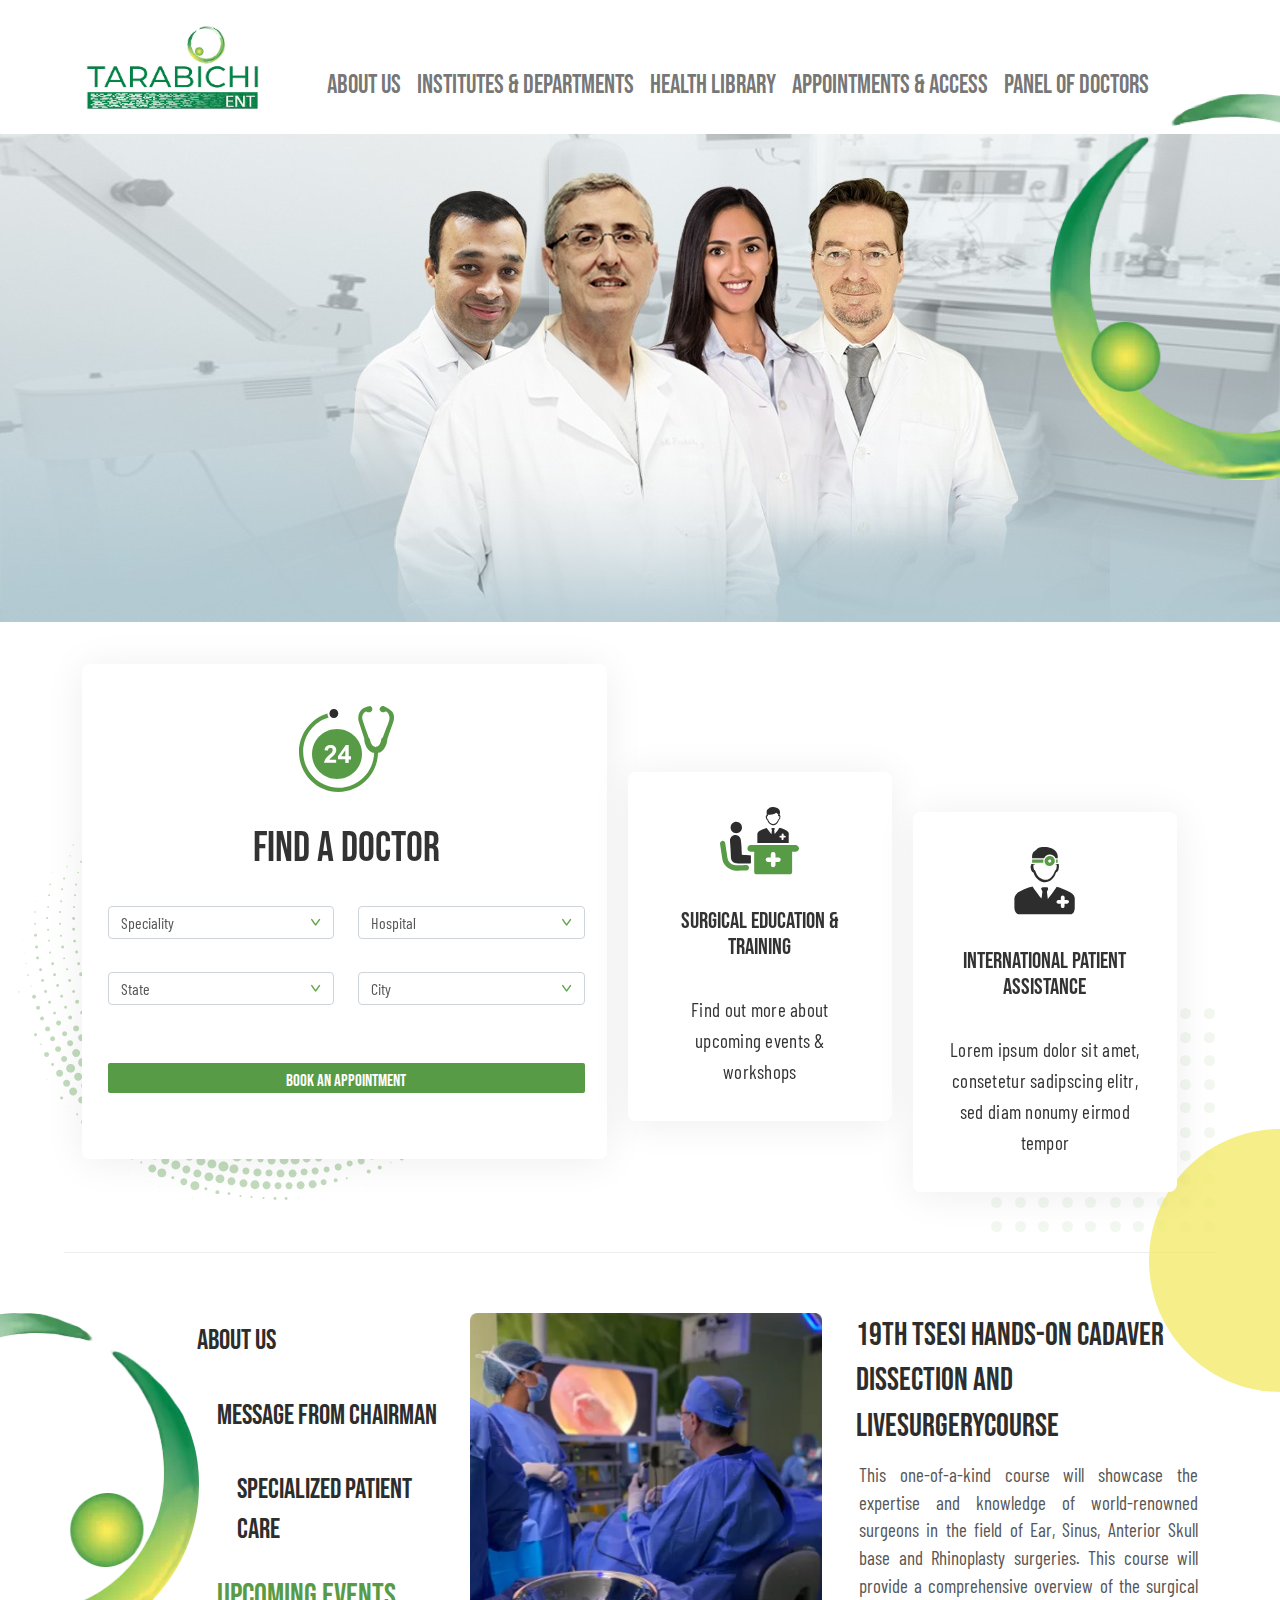
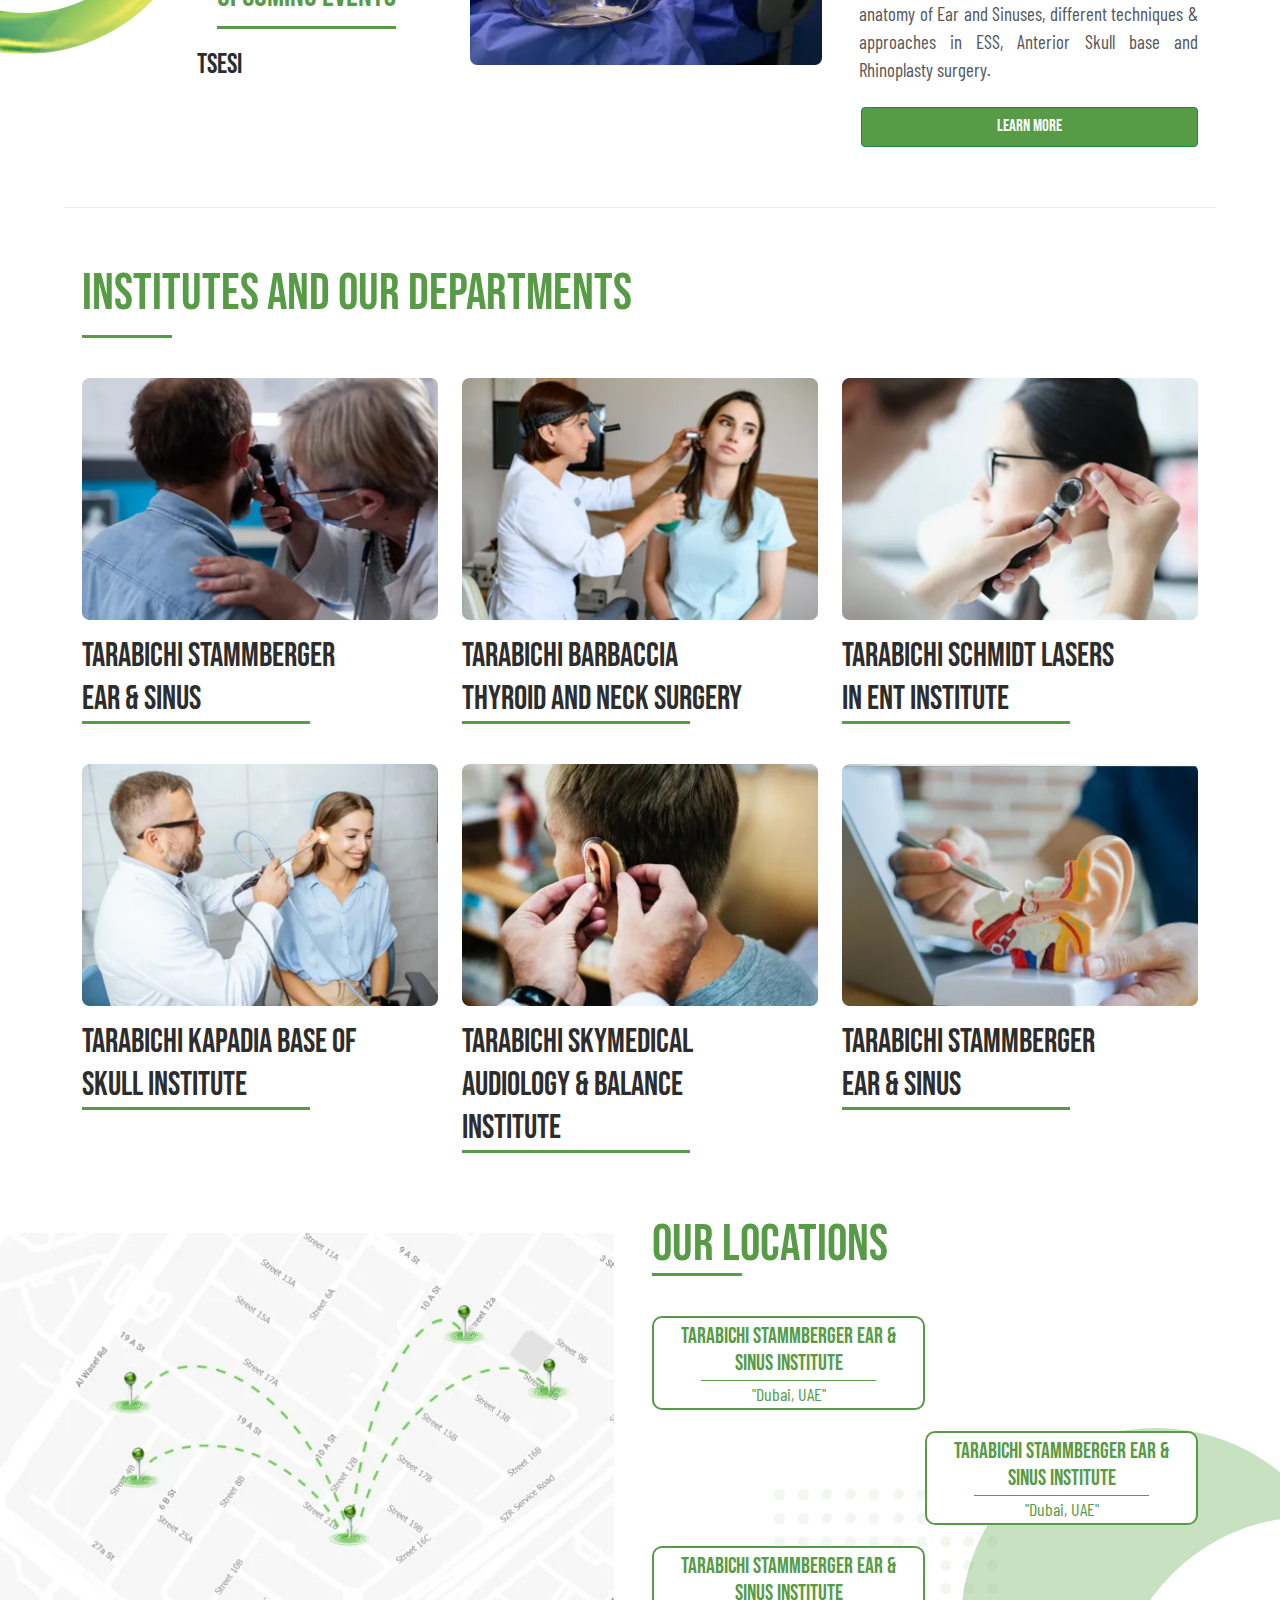
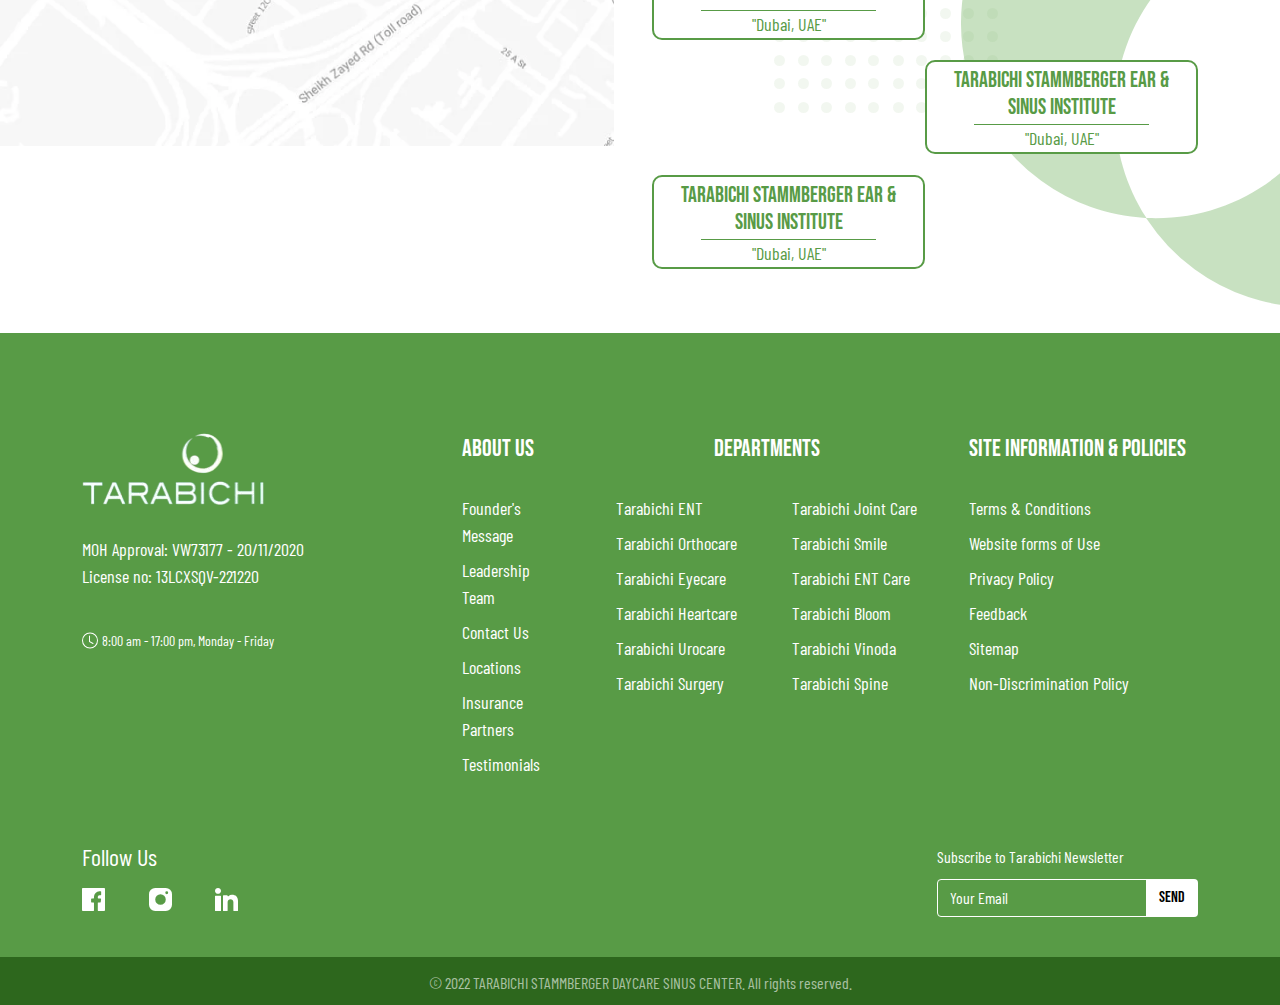
==== commit 6d98430d: "form changes" ====
--- a/index.html
+++ b/index.html
@@ -132,7 +132,7 @@
               </div>
               <div class="col-md-6">
                 <select class="form-select" aria-label="Default select example">
-                  <option selected>Location</option>
+                  <option selected>Hospital</option>
                   <option value="1">One</option>
                   <option value="2">Two</option>
                   <option value="3">Three</option>
@@ -142,7 +142,7 @@
             <div class="row">
               <div class="col-md-6">
                 <select class="form-select" aria-label="Default select example">
-                  <option selected>City</option>
+                  <option selected>State</option>
                   <option value="1">One</option>
                   <option value="2">Two</option>
                   <option value="3">Three</option>
@@ -150,7 +150,7 @@
               </div>
               <div class="col-md-6">
                 <select class="form-select" aria-label="Default select example">
-                  <option selected>Area</option>
+                  <option selected>City</option>
                   <option value="1">One</option>
                   <option value="2">Two</option>
                   <option value="3">Three</option>
@@ -295,7 +295,7 @@
                   </p>
                   <div class="d-grid gap-2">
                     <a
-                      href="/about.html#messages"
+                      href="about.html#messages"
                       class="btn btn-success"
                       type="button"
                     >
@@ -546,11 +546,15 @@
               <div class="col-md-2">
                 <h5>about us</h5>
                 <ul>
-                  <li><a href="#"> Founder's Message</a></li>
-                  <li><a href="#"> Leadership Team</a></li>
-                  <li><a href="#"> Contact Us</a></li>
-                  <li><a href="#"> Locations</a></li>
-                  <li><a href="#"> Insurance Partners</a></li>
+                  <li><a href="about.html#messages"> Founder's Message</a></li>
+                  <li>
+                    <a href="about.html#ExecutiveTeam"> Leadership Team</a>
+                  </li>
+                  <li><a href="Appointment.html#Contact"> Contact Us</a></li>
+                  <li><a href="Appointment.html#locations"> Locations</a></li>
+                  <li>
+                    <a href="Appointment.html#Partners"> Insurance Partners</a>
+                  </li>
                   <li><a href="#"> Testimonials</a></li>
                 </ul>
               </div>
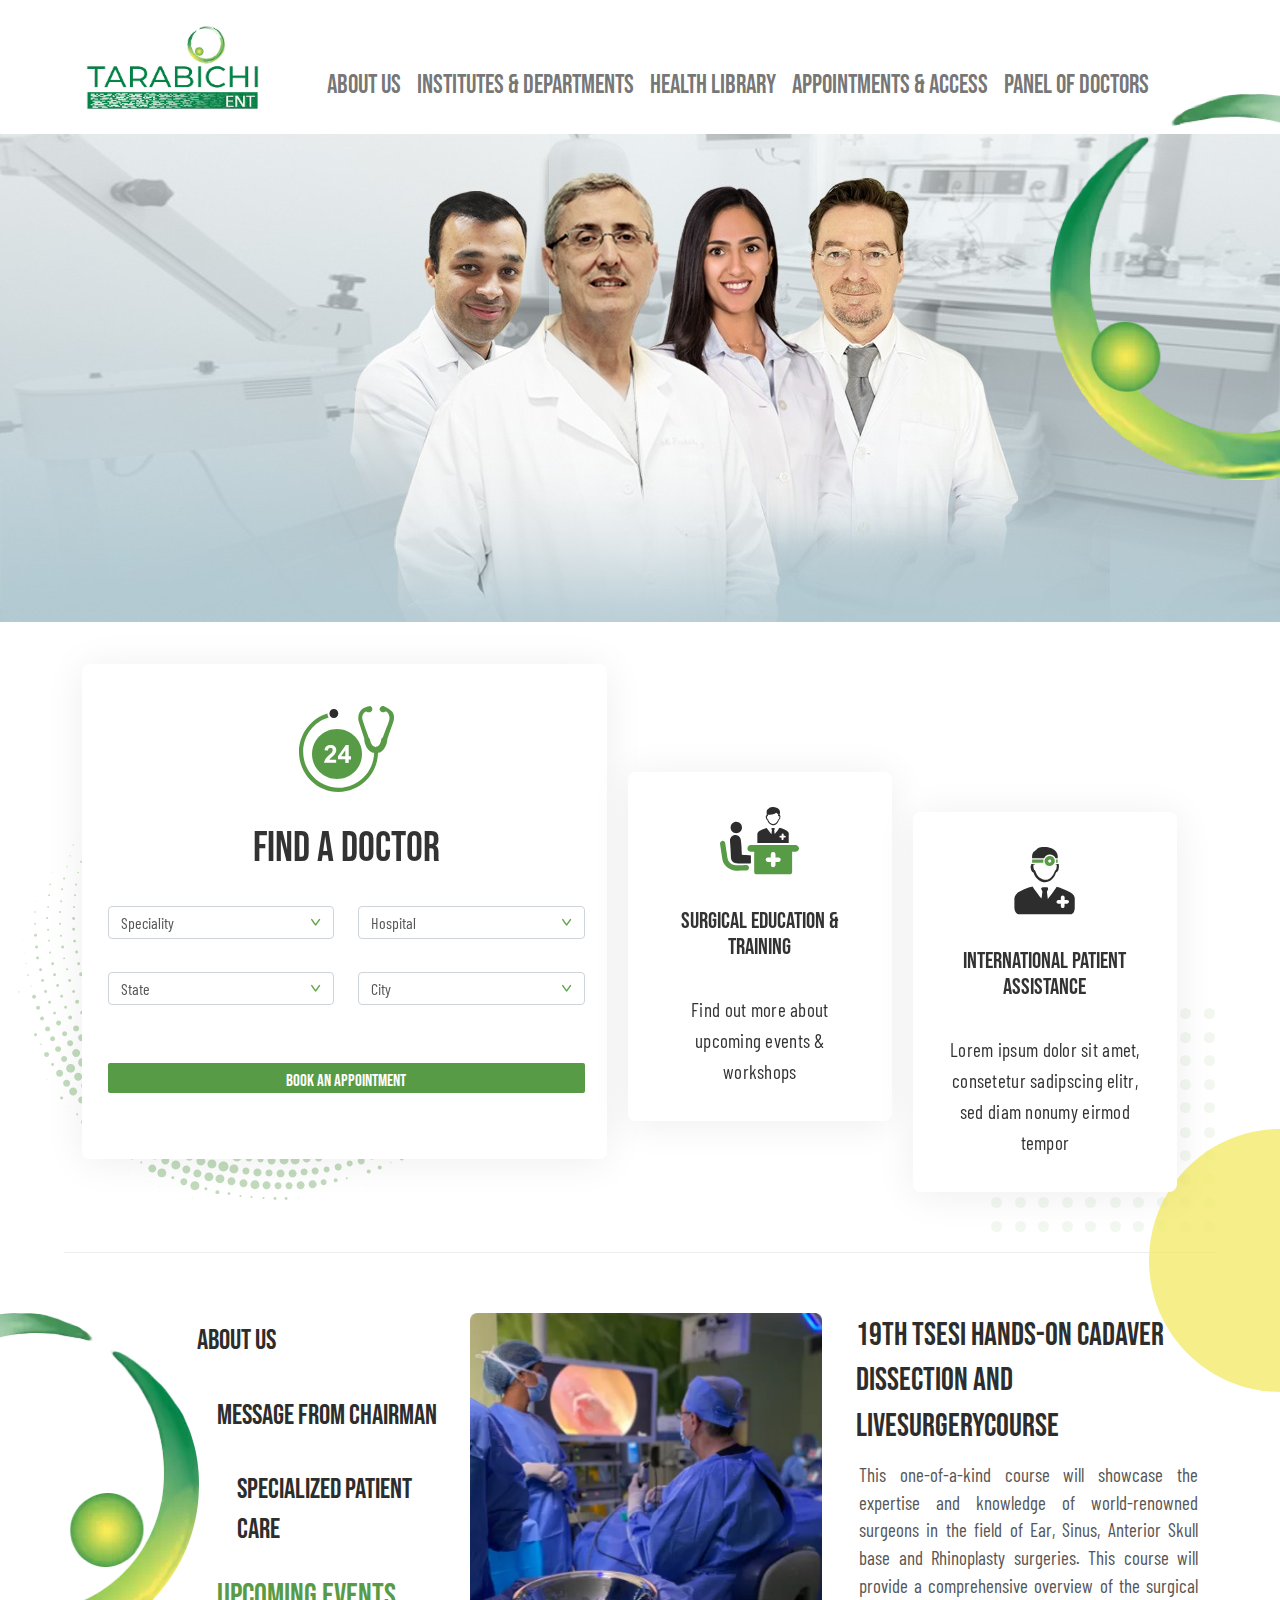
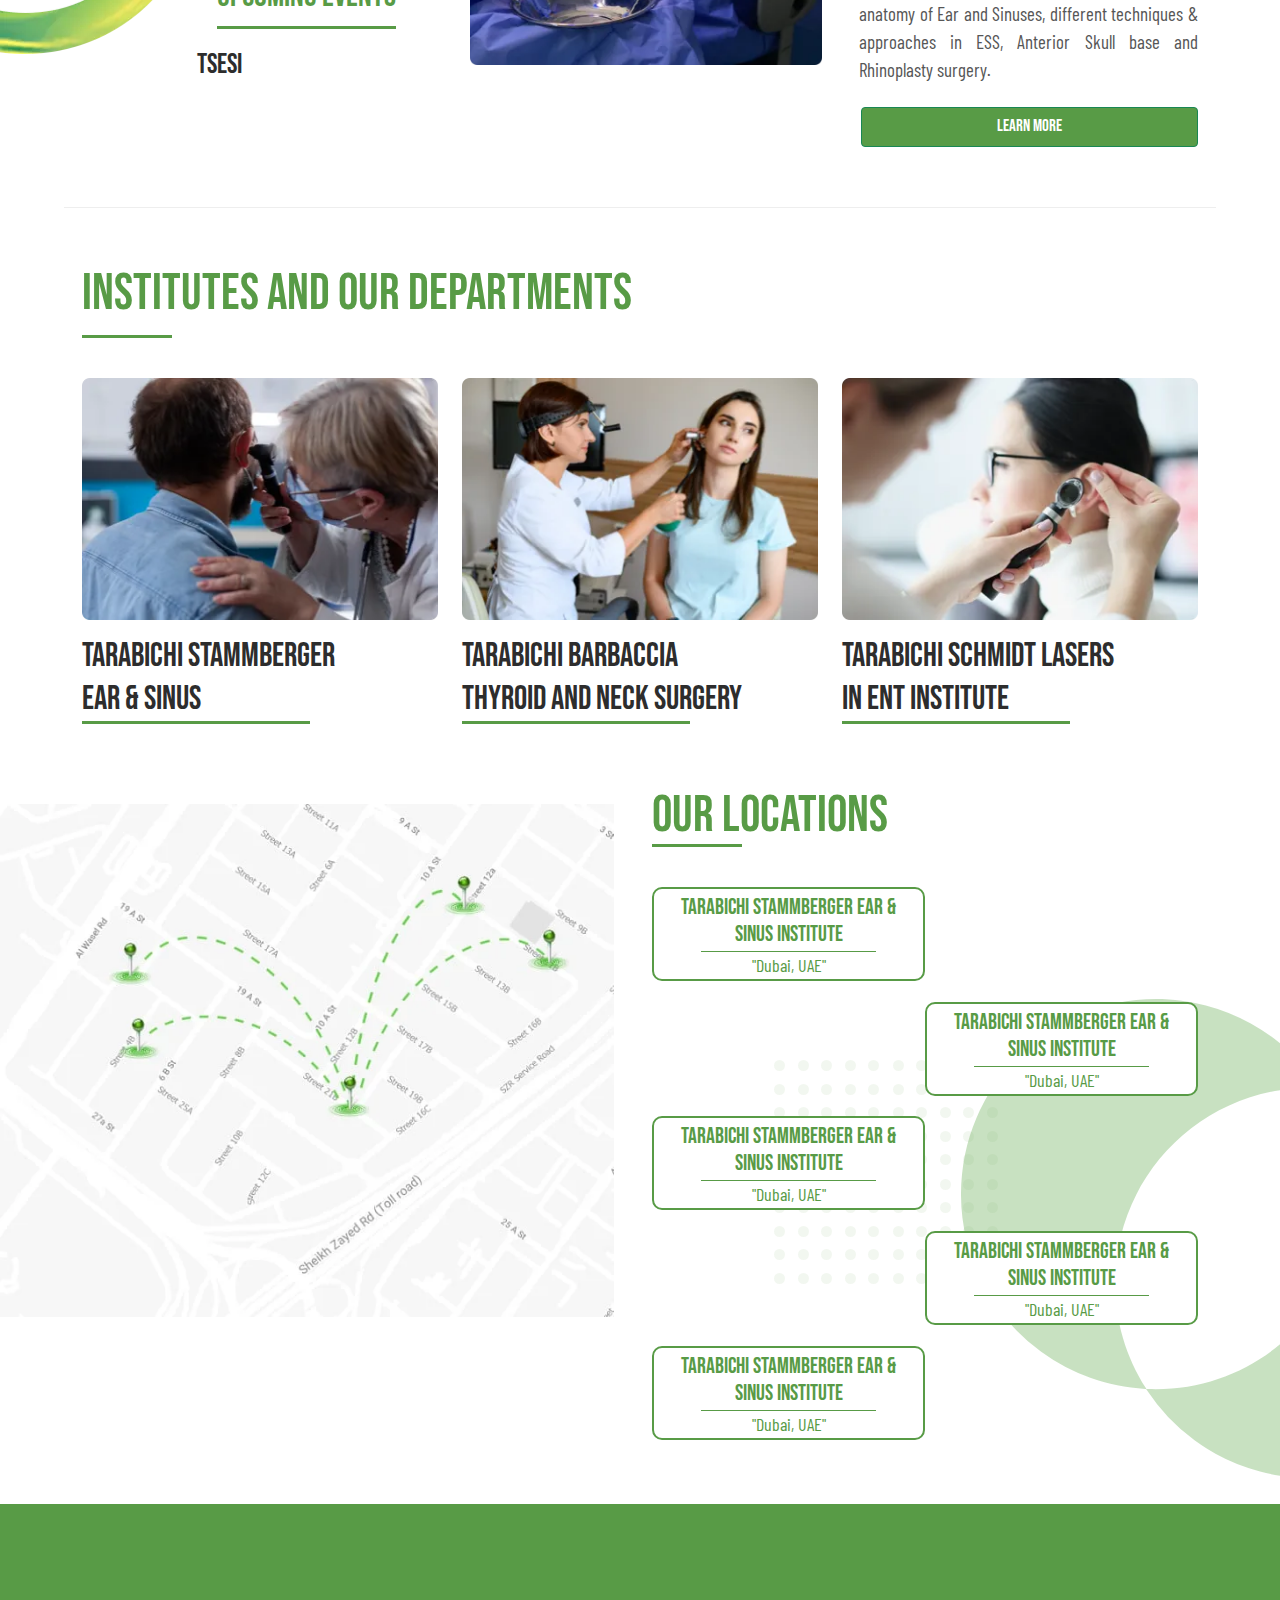
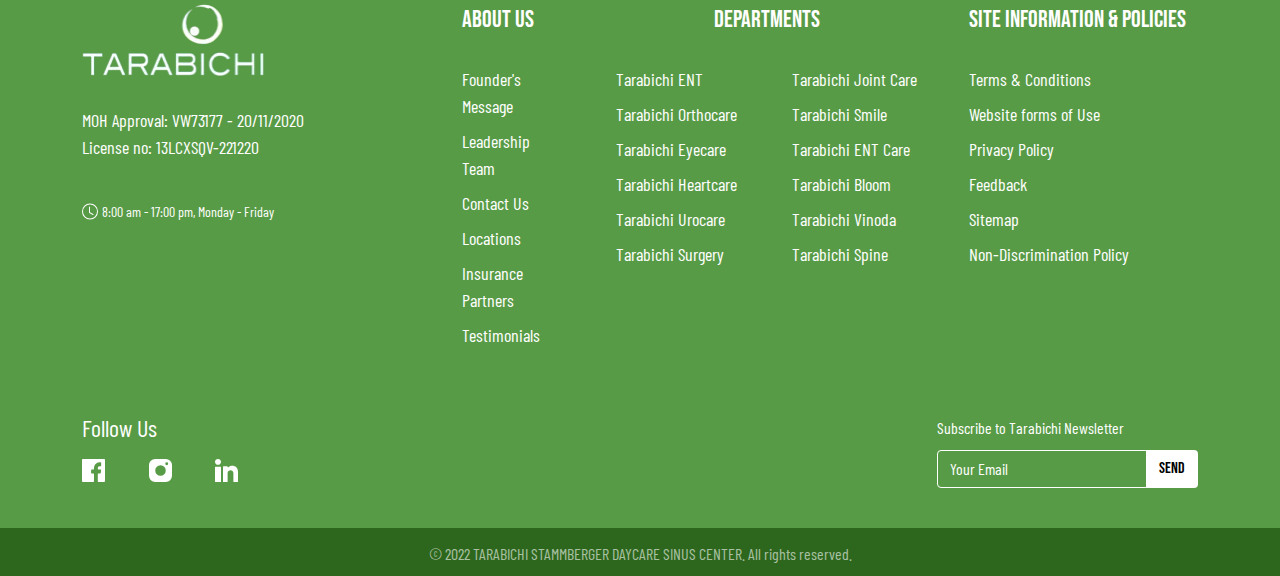
==== commit 5a2f572b: "inst&dep edits" ====
--- a/index.html
+++ b/index.html
@@ -425,7 +425,7 @@
         >
         <div class="row">
           <div class="col-md-4">
-            <a href="#">
+            <a href="speciality.html">
               <div class="spe-box">
                 <img src="assets/img/ear1.webp" alt="speciality image" />
                 <h3>Tarabichi Stammberger Ear & Sinus</h3>
@@ -433,7 +433,7 @@
             </a>
           </div>
           <div class="col-md-4">
-            <a href="#"
+            <a href="speciality.html"
               ><div class="spe-box">
                 <img src="assets/img/ear2.webp" alt="speciality image" />
                 <h3>Tarabichi Barbaccia Thyroid And Neck Surgery</h3>
@@ -441,34 +441,10 @@
             >
           </div>
           <div class="col-md-4">
-            <a href="#"
+            <a href="speciality.html"
               ><div class="spe-box">
                 <img src="assets/img/ear3.webp" alt="speciality image" />
                 <h3>Tarabichi Schmidt Lasers in ENT Institute</h3>
-              </div></a
-            >
-          </div>
-          <div class="col-md-4">
-            <a href="#"
-              ><div class="spe-box">
-                <img src="assets/img/ear4.webp" alt="speciality image" />
-                <h3>Tarabichi Kapadia Base of Skull Institute</h3>
-              </div></a
-            >
-          </div>
-          <div class="col-md-4">
-            <a href="#"
-              ><div class="spe-box">
-                <img src="assets/img/ear5.webp" alt="speciality image" />
-                <h3>Tarabichi Skymedical Audiology & Balance Institute</h3>
-              </div></a
-            >
-          </div>
-          <div class="col-md-4">
-            <a href="#"
-              ><div class="spe-box">
-                <img src="assets/img/ear6.webp" alt="speciality image" />
-                <h3>Tarabichi Stammberger Ear & Sinus</h3>
               </div></a
             >
           </div>
